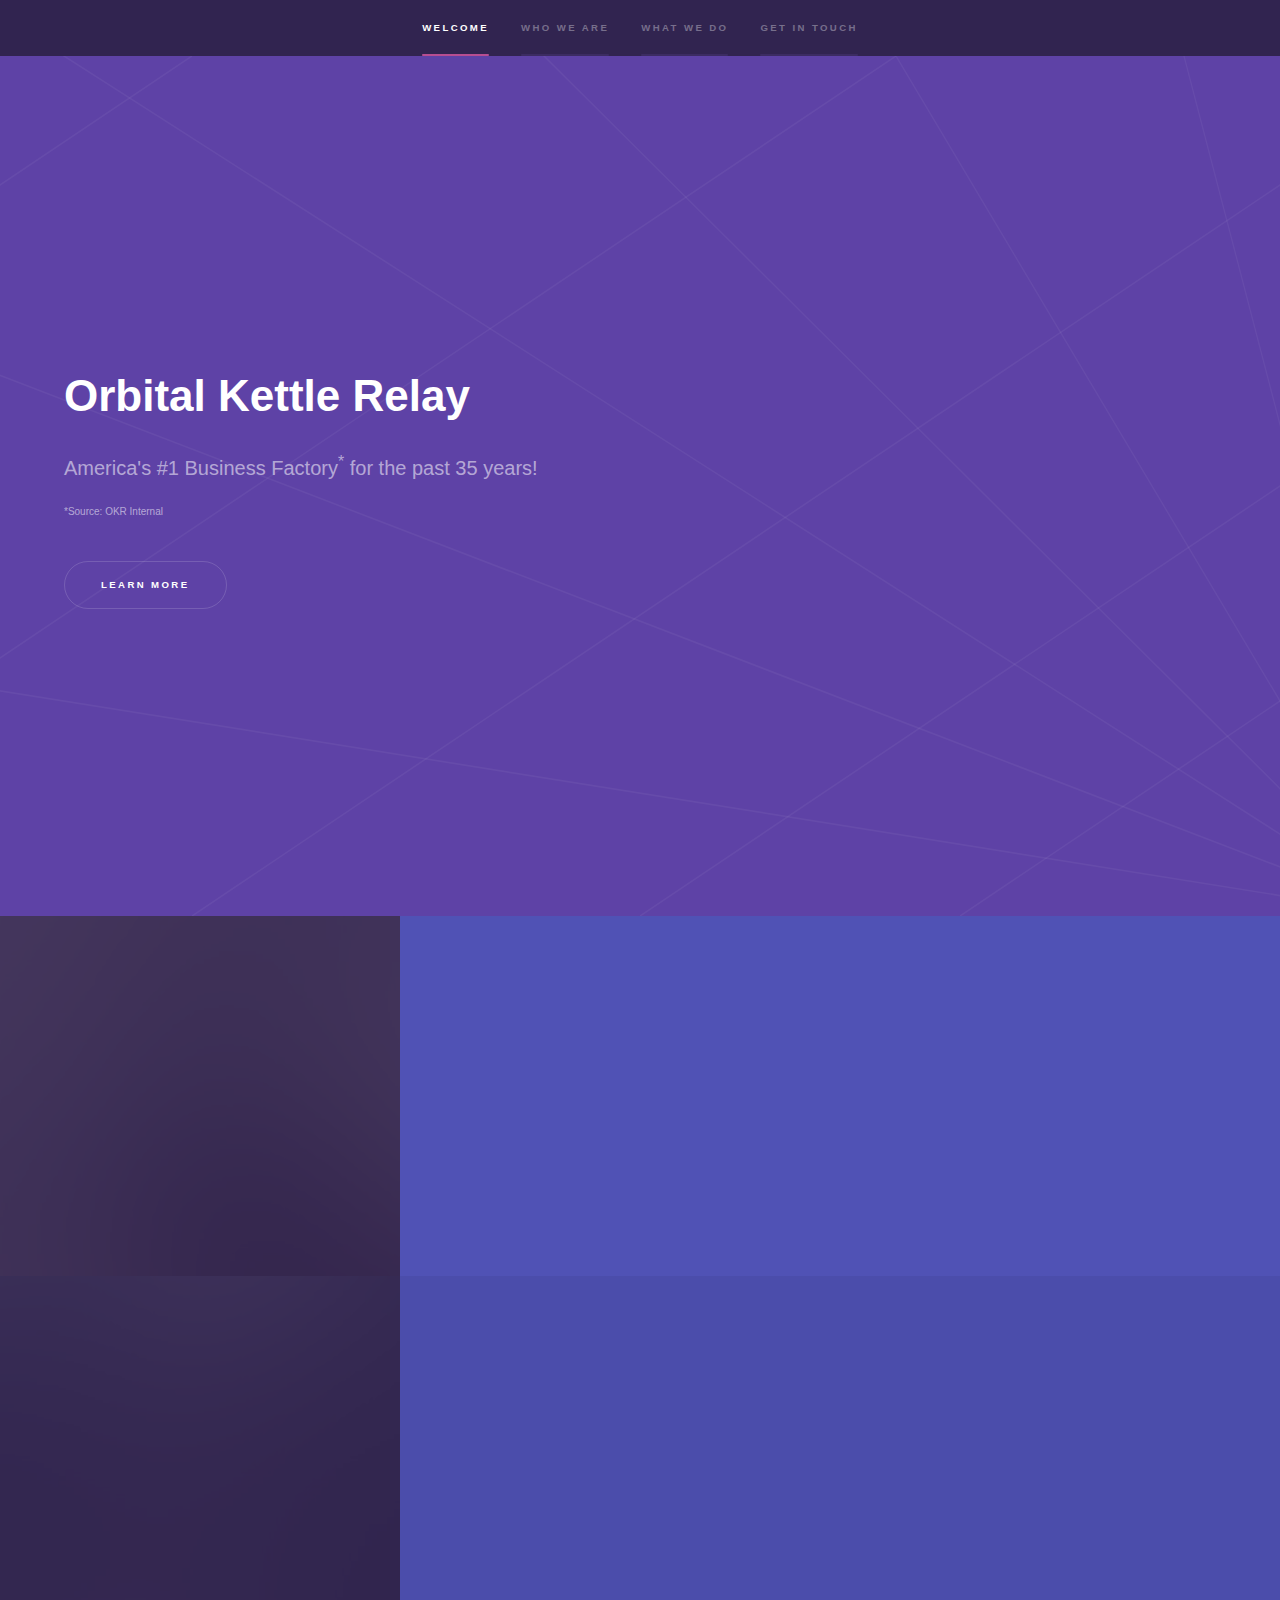
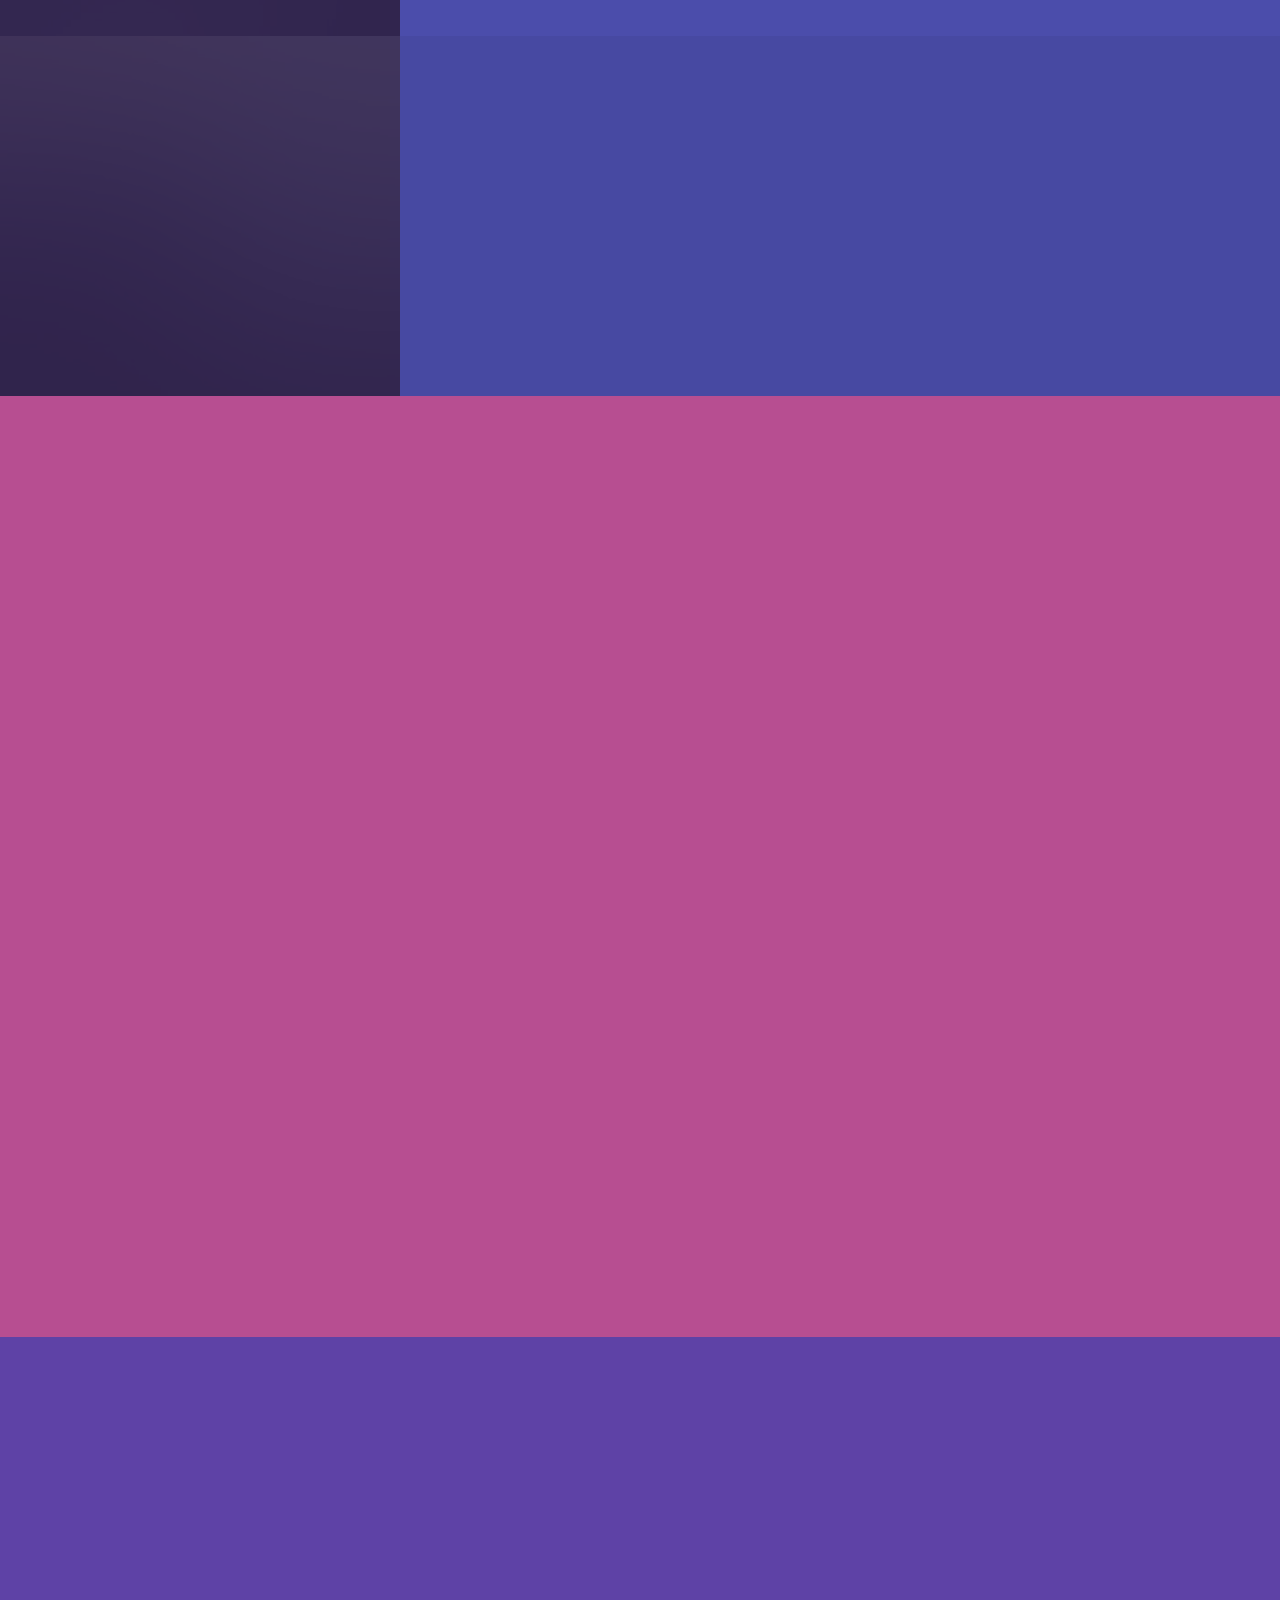
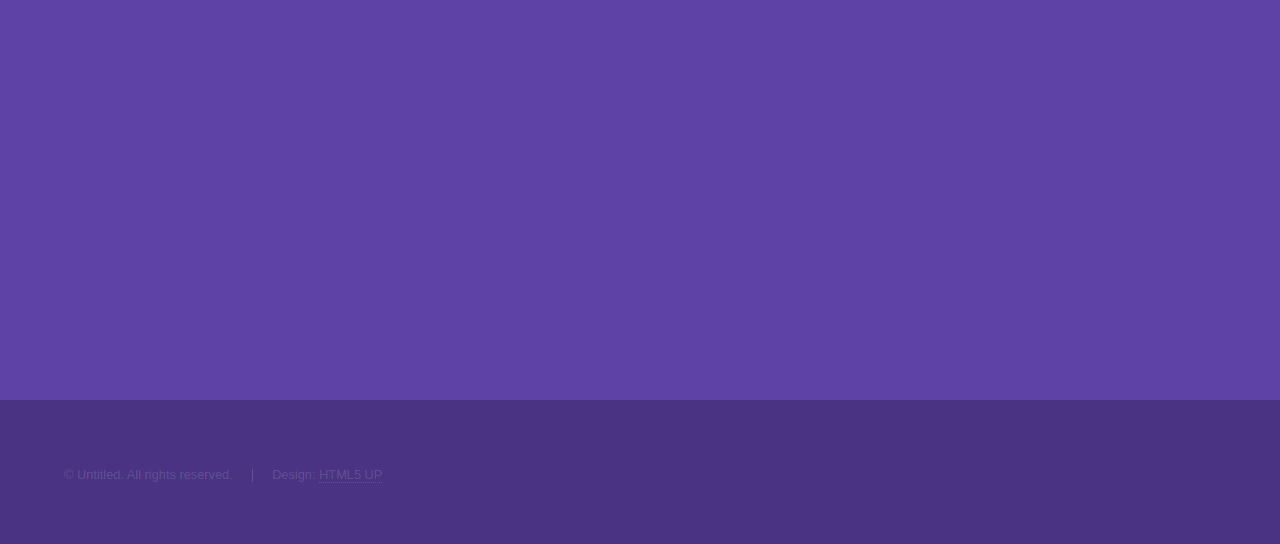
==== index.html @ 62179af7 "Initial commit uwu" ====
<!DOCTYPE HTML>
<!--
	Hyperspace by HTML5 UP
	html5up.net | @ajlkn
	Free for personal and commercial use under the CCA 3.0 license (html5up.net/license)
-->
<html>
	<head>
		<title>OKR!!!</title>
		<meta charset="utf-8" />
		<meta name="viewport" content="width=device-width, initial-scale=1, user-scalable=no" />
		<link rel="stylesheet" href="assets/css/main.css" />
		<noscript><link rel="stylesheet" href="assets/css/noscript.css" /></noscript>
	</head>
	<body class="is-preload">

		<!-- Sidebar -->
			<section id="sidebar">
				<div class="inner">
					<nav>
						<ul>
							<li><a href="#intro">Welcome</a></li>
							<li><a href="#one">Who we are</a></li>
							<li><a href="#two">What we do</a></li>
							<li><a href="#three">Get in touch</a></li>
						</ul>
					</nav>
				</div>
			</section>

		<!-- Wrapper -->
			<div id="wrapper">

				<!-- Intro -->
					<section id="intro" class="wrapper style1 fullscreen fade-up">
						<div class="inner">
							<h1>Orbital Kettle Relay</h1>
							<p>America's #1 Business Factory<sup>*</sup> for the past 35 years!</br><sub>*Source: OKR Internal</sub></p>
							<ul class="actions">
								<li><a href="#one" class="button scrolly">Learn more</a></li>
							</ul>
						</div>
					</section>

				<!-- One -->
					<section id="one" class="wrapper style2 spotlights">
						<section>
							<a href="#" class="image"><img src="images/pic01.jpg" alt="" data-position="center center" /></a>
							<div class="content">
								<div class="inner">
									<h2>Sed ipsum dolor</h2>
									<p>Phasellus convallis elit id ullamcorper pulvinar. Duis aliquam turpis mauris, eu ultricies erat malesuada quis. Aliquam dapibus.</p>
									<ul class="actions">
										<li><a href="generic.html" class="button">Learn more</a></li>
									</ul>
								</div>
							</div>
						</section>
						<section>
							<a href="#" class="image"><img src="images/pic02.jpg" alt="" data-position="top center" /></a>
							<div class="content">
								<div class="inner">
									<h2>Feugiat consequat</h2>
									<p>Phasellus convallis elit id ullamcorper pulvinar. Duis aliquam turpis mauris, eu ultricies erat malesuada quis. Aliquam dapibus.</p>
									<ul class="actions">
										<li><a href="generic.html" class="button">Learn more</a></li>
									</ul>
								</div>
							</div>
						</section>
						<section>
							<a href="#" class="image"><img src="images/pic03.jpg" alt="" data-position="25% 25%" /></a>
							<div class="content">
								<div class="inner">
									<h2>Ultricies aliquam</h2>
									<p>Phasellus convallis elit id ullamcorper pulvinar. Duis aliquam turpis mauris, eu ultricies erat malesuada quis. Aliquam dapibus.</p>
									<ul class="actions">
										<li><a href="generic.html" class="button">Learn more</a></li>
									</ul>
								</div>
							</div>
						</section>
					</section>

				<!-- Two -->
					<section id="two" class="wrapper style3 fade-up">
						<div class="inner">
							<h2>What we do</h2>
							<p>Phasellus convallis elit id ullamcorper pulvinar. Duis aliquam turpis mauris, eu ultricies erat malesuada quis. Aliquam dapibus, lacus eget hendrerit bibendum, urna est aliquam sem, sit amet imperdiet est velit quis lorem.</p>
							<div class="features">
								<section>
									<span class="icon solid major fa-code"></span>
									<h3>Lorem ipsum amet</h3>
									<p>Phasellus convallis elit id ullam corper amet et pulvinar. Duis aliquam turpis mauris, sed ultricies erat dapibus.</p>
								</section>
								<section>
									<span class="icon solid major fa-lock"></span>
									<h3>Aliquam sed nullam</h3>
									<p>Phasellus convallis elit id ullam corper amet et pulvinar. Duis aliquam turpis mauris, sed ultricies erat dapibus.</p>
								</section>
								<section>
									<span class="icon solid major fa-cog"></span>
									<h3>Sed erat ullam corper</h3>
									<p>Phasellus convallis elit id ullam corper amet et pulvinar. Duis aliquam turpis mauris, sed ultricies erat dapibus.</p>
								</section>
								<section>
									<span class="icon solid major fa-desktop"></span>
									<h3>Veroeros quis lorem</h3>
									<p>Phasellus convallis elit id ullam corper amet et pulvinar. Duis aliquam turpis mauris, sed ultricies erat dapibus.</p>
								</section>
								<section>
									<span class="icon solid major fa-link"></span>
									<h3>Urna quis bibendum</h3>
									<p>Phasellus convallis elit id ullam corper amet et pulvinar. Duis aliquam turpis mauris, sed ultricies erat dapibus.</p>
								</section>
								<section>
									<span class="icon major fa-gem"></span>
									<h3>Aliquam urna dapibus</h3>
									<p>Phasellus convallis elit id ullam corper amet et pulvinar. Duis aliquam turpis mauris, sed ultricies erat dapibus.</p>
								</section>
							</div>
							<ul class="actions">
								<li><a href="generic.html" class="button">Learn more</a></li>
							</ul>
						</div>
					</section>

				<!-- Three -->
					<section id="three" class="wrapper style1 fade-up">
						<div class="inner">
							<h2>Get in touch</h2>
							<p>Phasellus convallis elit id ullamcorper pulvinar. Duis aliquam turpis mauris, eu ultricies erat malesuada quis. Aliquam dapibus, lacus eget hendrerit bibendum, urna est aliquam sem, sit amet imperdiet est velit quis lorem.</p>
							<div class="split style1">
								<section>
									<form method="post" action="#">
										<div class="fields">
											<div class="field half">
												<label for="name">Name</label>
												<input type="text" name="name" id="name" />
											</div>
											<div class="field half">
												<label for="email">Email</label>
												<input type="text" name="email" id="email" />
											</div>
											<div class="field">
												<label for="message">Message</label>
												<textarea name="message" id="message" rows="5"></textarea>
											</div>
										</div>
										<ul class="actions">
											<li><a href="" class="button submit">Send Message</a></li>
										</ul>
									</form>
								</section>
								<section>
									<ul class="contact">
										<li>
											<h3>Address</h3>
											<span>12345 Somewhere Road #654<br />
											Nashville, TN 00000-0000<br />
											USA</span>
										</li>
										<li>
											<h3>Email</h3>
											<a href="#">user@untitled.tld</a>
										</li>
										<li>
											<h3>Phone</h3>
											<span>(000) 000-0000</span>
										</li>
										<li>
											<h3>Social</h3>
											<ul class="icons">
												<li><a href="#" class="icon brands fa-twitter"><span class="label">Twitter</span></a></li>
												<li><a href="#" class="icon brands fa-facebook-f"><span class="label">Facebook</span></a></li>
												<li><a href="#" class="icon brands fa-github"><span class="label">GitHub</span></a></li>
												<li><a href="#" class="icon brands fa-instagram"><span class="label">Instagram</span></a></li>
												<li><a href="#" class="icon brands fa-linkedin-in"><span class="label">LinkedIn</span></a></li>
											</ul>
										</li>
									</ul>
								</section>
							</div>
						</div>
					</section>

			</div>

		<!-- Footer -->
			<footer id="footer" class="wrapper style1-alt">
				<div class="inner">
					<ul class="menu">
						<li>&copy; Untitled. All rights reserved.</li><li>Design: <a href="http://html5up.net">HTML5 UP</a></li>
					</ul>
				</div>
			</footer>

		<!-- Scripts -->
			<script src="assets/js/jquery.min.js"></script>
			<script src="assets/js/jquery.scrollex.min.js"></script>
			<script src="assets/js/jquery.scrolly.min.js"></script>
			<script src="assets/js/browser.min.js"></script>
			<script src="assets/js/breakpoints.min.js"></script>
			<script src="assets/js/util.js"></script>
			<script src="assets/js/main.js"></script>

	</body>
</html>
---- assets/css/main.css ----
@import url(fontawesome-all.min.css);

/*
	Hyperspace by HTML5 UP
	html5up.net | @ajlkn
	Free for personal and commercial use under the CCA 3.0 license (html5up.net/license)
*/


html, body, div, span, applet, object,
iframe, h1, h2, h3, h4, h5, h6, p, blockquote,
pre, a, abbr, acronym, address, big, cite,
code, del, dfn, em, img, ins, kbd, q, s, samp,
small, strike, strong, sub, sup, tt, var, b,
u, i, center, dl, dt, dd, ol, ul, li, fieldset,
form, label, legend, table, caption, tbody,
tfoot, thead, tr, th, td, article, aside,
canvas, details, embed, figure, figcaption,
footer, header, hgroup, menu, nav, output, ruby,
section, summary, time, mark, audio, video {
	margin: 0;
	padding: 0;
	border: 0;
	font-size: 100%;
	font: inherit;
	vertical-align: baseline;}

article, aside, details, figcaption, figure,
footer, header, hgroup, menu, nav, section {
	display: block;}

body {
	line-height: 1;
}

ol, ul {
	list-style: none;
}

blockquote, q {
	quotes: none;
}

	blockquote:before, blockquote:after, q:before, q:after {
		content: '';
		content: none;
	}

table {
	border-collapse: collapse;
	border-spacing: 0;
}

body {
	-webkit-text-size-adjust: none;
}

mark {
	background-color: transparent;
	color: inherit;
}

input::-moz-focus-inner {
	border: 0;
	padding: 0;
}

input, select, textarea {
	-moz-appearance: none;
	-webkit-appearance: none;
	-ms-appearance: none;
	appearance: none;
}

/* Basic */

	@-ms-viewport {
		width: device-width;
	}

	body {
		-ms-overflow-style: scrollbar;
	}

	@media screen and (max-width: 480px) {

		html, body {
			min-width: 320px;
		}

	}

	html {
		box-sizing: border-box;
	}

	*, *:before, *:after {
		box-sizing: inherit;
	}

	body {
		background: #312450;
	}

		body.is-preload *, body.is-preload *:before, body.is-preload *:after {
			-moz-animation: none !important;
			-webkit-animation: none !important;
			-ms-animation: none !important;
			animation: none !important;
			-moz-transition: none !important;
			-webkit-transition: none !important;
			-ms-transition: none !important;
			transition: none !important;
		}

/* Type */

	body, input, select, textarea {
		color: rgba(255, 255, 255, 0.55);
		font-family: Arial, Helvetica, sans-serif;
		font-size: 16.5pt;
		font-weight: normal;
		line-height: 1.75;
	}

		@media screen and (max-width: 1680px) {

			body, input, select, textarea {
				font-size: 13pt;
			}

		}

		@media screen and (max-width: 1280px) {

			body, input, select, textarea {
				font-size: 12pt;
			}

		}

		@media screen and (max-width: 360px) {

			body, input, select, textarea {
				font-size: 11pt;
			}

		}

	a {
		-moz-transition: color 0.2s ease, border-bottom-color 0.2s ease;
		-webkit-transition: color 0.2s ease, border-bottom-color 0.2s ease;
		-ms-transition: color 0.2s ease, border-bottom-color 0.2s ease;
		transition: color 0.2s ease, border-bottom-color 0.2s ease;
		border-bottom: dotted 1px rgba(255, 255, 255, 0.35);
		color: inherit;
		text-decoration: none;
	}

		a:hover {
			border-bottom-color: transparent;
			color: #ffffff;
		}

	strong, b {
		color: #ffffff;
		font-weight: bold;
	}

	em, i {
		font-style: italic;
	}

	p {
		margin: 0 0 2em 0;
	}

	h1, h2, h3, h4, h5, h6 {
		color: #ffffff;
		font-weight: bold;
		line-height: 1.5;
		margin: 0 0 0.5em 0;
	}

		h1 a, h2 a, h3 a, h4 a, h5 a, h6 a {
			color: inherit;
			text-decoration: none;
		}

	h1 {
		font-size: 2.75em;
	}

		h1.major {
			margin: 0 0 1.3em 0;
			position: relative;
			padding-bottom: 0.35em;
		}

			h1.major:after {
				background-image: -moz-linear-gradient(to right, #5e42a6, #b74e91);
				background-image: -webkit-linear-gradient(to right, #5e42a6, #b74e91);
				background-image: -ms-linear-gradient(to right, #5e42a6, #b74e91);
				background-image: linear-gradient(to right, #5e42a6, #b74e91);
				-moz-transition: max-width 0.2s ease;
				-webkit-transition: max-width 0.2s ease;
				-ms-transition: max-width 0.2s ease;
				transition: max-width 0.2s ease;
				border-radius: 0.2em;
				bottom: 0;
				content: '';
				height: 0.05em;
				position: absolute;
				right: 0;
				width: 100%;
			}

	h2 {
		font-size: 1.75em;
	}

	h3 {
		font-size: 1.1em;
	}

	h4 {
		font-size: 1em;
	}

	h5 {
		font-size: 0.8em;
	}

	h6 {
		font-size: 0.6em;
	}

	@media screen and (max-width: 736px) {

		h1 {
			font-size: 2em;
		}

		h2 {
			font-size: 1.25em;
		}

		h3 {
			font-size: 1em;
		}

		h4 {
			font-size: 0.8em;
		}

		h5 {
			font-size: 0.6em;
		}

		h6 {
			font-size: 0.6em;
		}

	}

	sub {
		font-size: 10px;
		position: relative;
		top: 0.5em;
	}

	sup {
		font-size: 0.8em;
		position: relative;
		top: -0.5em;
	}

	blockquote {
		border-left: solid 4px rgba(255, 255, 255, 0.15);
		font-style: italic;
		margin: 0 0 2em 0;
		padding: 0.5em 0 0.5em 2em;
	}

	code {
		background: rgba(255, 255, 255, 0.05);
		border-radius: 0.25em;
		border: solid 1px rgba(255, 255, 255, 0.15);
		font-family: "Courier New", monospace;
		font-size: 0.9em;
		margin: 0 0.25em;
		padding: 0.25em 0.65em;
	}

	pre {
		-webkit-overflow-scrolling: touch;
		font-family: "Courier New", monospace;
		font-size: 0.9em;
		margin: 0 0 2em 0;
	}

		pre code {
			display: block;
			line-height: 1.75em;
			padding: 1em 1.5em;
			overflow-x: auto;
		}

	hr {
		border: 0;
		border-bottom: solid 1px rgba(255, 255, 255, 0.15);
		margin: 2em 0;
	}

		hr.major {
			margin: 3em 0;
		}

	.align-left {
		text-align: left;
	}

	.align-center {
		text-align: center;
	}

	.align-right {
		text-align: right;
	}

/* Row */

	.row {
		display: flex;
		flex-wrap: wrap;
		box-sizing: border-box;
		align-items: stretch;
	}

		.row > * {
			box-sizing: border-box;
		}

		.row.gtr-uniform > * > :last-child {
			margin-bottom: 0;
		}

		.row.aln-left {
			justify-content: flex-start;
		}

		.row.aln-center {
			justify-content: center;
		}

		.row.aln-right {
			justify-content: flex-end;
		}

		.row.aln-top {
			align-items: flex-start;
		}

		.row.aln-middle {
			align-items: center;
		}

		.row.aln-bottom {
			align-items: flex-end;
		}

		.row > .imp {
			order: -1;
		}

		.row > .col-1 {
			width: 8.33333%;
		}

		.row > .off-1 {
			margin-left: 8.33333%;
		}

		.row > .col-2 {
			width: 16.66667%;
		}

		.row > .off-2 {
			margin-left: 16.66667%;
		}

		.row > .col-3 {
			width: 25%;
		}

		.row > .off-3 {
			margin-left: 25%;
		}

		.row > .col-4 {
			width: 33.33333%;
		}

		.row > .off-4 {
			margin-left: 33.33333%;
		}

		.row > .col-5 {
			width: 41.66667%;
		}

		.row > .off-5 {
			margin-left: 41.66667%;
		}

		.row > .col-6 {
			width: 50%;
		}

		.row > .off-6 {
			margin-left: 50%;
		}

		.row > .col-7 {
			width: 58.33333%;
		}

		.row > .off-7 {
			margin-left: 58.33333%;
		}

		.row > .col-8 {
			width: 66.66667%;
		}

		.row > .off-8 {
			margin-left: 66.66667%;
		}

		.row > .col-9 {
			width: 75%;
		}

		.row > .off-9 {
			margin-left: 75%;
		}

		.row > .col-10 {
			width: 83.33333%;
		}

		.row > .off-10 {
			margin-left: 83.33333%;
		}

		.row > .col-11 {
			width: 91.66667%;
		}

		.row > .off-11 {
			margin-left: 91.66667%;
		}

		.row > .col-12 {
			width: 100%;
		}

		.row > .off-12 {
			margin-left: 100%;
		}

		.row.gtr-0 {
			margin-top: 0;
			margin-left: 0em;
		}

			.row.gtr-0 > * {
				padding: 0 0 0 0em;
			}

			.row.gtr-0.gtr-uniform {
				margin-top: 0em;
			}

				.row.gtr-0.gtr-uniform > * {
					padding-top: 0em;
				}

		.row.gtr-25 {
			margin-top: 0;
			margin-left: -0.375em;
		}

			.row.gtr-25 > * {
				padding: 0 0 0 0.375em;
			}

			.row.gtr-25.gtr-uniform {
				margin-top: -0.375em;
			}

				.row.gtr-25.gtr-uniform > * {
					padding-top: 0.375em;
				}

		.row.gtr-50 {
			margin-top: 0;
			margin-left: -0.75em;
		}

			.row.gtr-50 > * {
				padding: 0 0 0 0.75em;
			}

			.row.gtr-50.gtr-uniform {
				margin-top: -0.75em;
			}

				.row.gtr-50.gtr-uniform > * {
					padding-top: 0.75em;
				}

		.row {
			margin-top: 0;
			margin-left: -1.5em;
		}

			.row > * {
				padding: 0 0 0 1.5em;
			}

			.row.gtr-uniform {
				margin-top: -1.5em;
			}

				.row.gtr-uniform > * {
					padding-top: 1.5em;
				}

		.row.gtr-150 {
			margin-top: 0;
			margin-left: -2.25em;
		}

			.row.gtr-150 > * {
				padding: 0 0 0 2.25em;
			}

			.row.gtr-150.gtr-uniform {
				margin-top: -2.25em;
			}

				.row.gtr-150.gtr-uniform > * {
					padding-top: 2.25em;
				}

		.row.gtr-200 {
			margin-top: 0;
			margin-left: -3em;
		}

			.row.gtr-200 > * {
				padding: 0 0 0 3em;
			}

			.row.gtr-200.gtr-uniform {
				margin-top: -3em;
			}

				.row.gtr-200.gtr-uniform > * {
					padding-top: 3em;
				}

		@media screen and (max-width: 1680px) {

			.row {
				display: flex;
				flex-wrap: wrap;
				box-sizing: border-box;
				align-items: stretch;
			}

				.row > * {
					box-sizing: border-box;
				}

				.row.gtr-uniform > * > :last-child {
					margin-bottom: 0;
				}

				.row.aln-left {
					justify-content: flex-start;
				}

				.row.aln-center {
					justify-content: center;
				}

				.row.aln-right {
					justify-content: flex-end;
				}

				.row.aln-top {
					align-items: flex-start;
				}

				.row.aln-middle {
					align-items: center;
				}

				.row.aln-bottom {
					align-items: flex-end;
				}

				.row > .imp-xlarge {
					order: -1;
				}

				.row > .col-1-xlarge {
					width: 8.33333%;
				}

				.row > .off-1-xlarge {
					margin-left: 8.33333%;
				}

				.row > .col-2-xlarge {
					width: 16.66667%;
				}

				.row > .off-2-xlarge {
					margin-left: 16.66667%;
				}

				.row > .col-3-xlarge {
					width: 25%;
				}

				.row > .off-3-xlarge {
					margin-left: 25%;
				}

				.row > .col-4-xlarge {
					width: 33.33333%;
				}

				.row > .off-4-xlarge {
					margin-left: 33.33333%;
				}

				.row > .col-5-xlarge {
					width: 41.66667%;
				}

				.row > .off-5-xlarge {
					margin-left: 41.66667%;
				}

				.row > .col-6-xlarge {
					width: 50%;
				}

				.row > .off-6-xlarge {
					margin-left: 50%;
				}

				.row > .col-7-xlarge {
					width: 58.33333%;
				}

				.row > .off-7-xlarge {
					margin-left: 58.33333%;
				}

				.row > .col-8-xlarge {
					width: 66.66667%;
				}

				.row > .off-8-xlarge {
					margin-left: 66.66667%;
				}

				.row > .col-9-xlarge {
					width: 75%;
				}

				.row > .off-9-xlarge {
					margin-left: 75%;
				}

				.row > .col-10-xlarge {
					width: 83.33333%;
				}

				.row > .off-10-xlarge {
					margin-left: 83.33333%;
				}

				.row > .col-11-xlarge {
					width: 91.66667%;
				}

				.row > .off-11-xlarge {
					margin-left: 91.66667%;
				}

				.row > .col-12-xlarge {
					width: 100%;
				}

				.row > .off-12-xlarge {
					margin-left: 100%;
				}

				.row.gtr-0 {
					margin-top: 0;
					margin-left: 0em;
				}

					.row.gtr-0 > * {
						padding: 0 0 0 0em;
					}

					.row.gtr-0.gtr-uniform {
						margin-top: 0em;
					}

						.row.gtr-0.gtr-uniform > * {
							padding-top: 0em;
						}

				.row.gtr-25 {
					margin-top: 0;
					margin-left: -0.375em;
				}

					.row.gtr-25 > * {
						padding: 0 0 0 0.375em;
					}

					.row.gtr-25.gtr-uniform {
						margin-top: -0.375em;
					}

						.row.gtr-25.gtr-uniform > * {
							padding-top: 0.375em;
						}

				.row.gtr-50 {
					margin-top: 0;
					margin-left: -0.75em;
				}

					.row.gtr-50 > * {
						padding: 0 0 0 0.75em;
					}

					.row.gtr-50.gtr-uniform {
						margin-top: -0.75em;
					}

						.row.gtr-50.gtr-uniform > * {
							padding-top: 0.75em;
						}

				.row {
					margin-top: 0;
					margin-left: -1.5em;
				}

					.row > * {
						padding: 0 0 0 1.5em;
					}

					.row.gtr-uniform {
						margin-top: -1.5em;
					}

						.row.gtr-uniform > * {
							padding-top: 1.5em;
						}

				.row.gtr-150 {
					margin-top: 0;
					margin-left: -2.25em;
				}

					.row.gtr-150 > * {
						padding: 0 0 0 2.25em;
					}

					.row.gtr-150.gtr-uniform {
						margin-top: -2.25em;
					}

						.row.gtr-150.gtr-uniform > * {
							padding-top: 2.25em;
						}

				.row.gtr-200 {
					margin-top: 0;
					margin-left: -3em;
				}

					.row.gtr-200 > * {
						padding: 0 0 0 3em;
					}

					.row.gtr-200.gtr-uniform {
						margin-top: -3em;
					}

						.row.gtr-200.gtr-uniform > * {
							padding-top: 3em;
						}

		}

		@media screen and (max-width: 1280px) {

			.row {
				display: flex;
				flex-wrap: wrap;
				box-sizing: border-box;
				align-items: stretch;
			}

				.row > * {
					box-sizing: border-box;
				}

				.row.gtr-uniform > * > :last-child {
					margin-bottom: 0;
				}

				.row.aln-left {
					justify-content: flex-start;
				}

				.row.aln-center {
					justify-content: center;
				}

				.row.aln-right {
					justify-content: flex-end;
				}

				.row.aln-top {
					align-items: flex-start;
				}

				.row.aln-middle {
					align-items: center;
				}

				.row.aln-bottom {
					align-items: flex-end;
				}

				.row > .imp-large {
					order: -1;
				}

				.row > .col-1-large {
					width: 8.33333%;
				}

				.row > .off-1-large {
					margin-left: 8.33333%;
				}

				.row > .col-2-large {
					width: 16.66667%;
				}

				.row > .off-2-large {
					margin-left: 16.66667%;
				}

				.row > .col-3-large {
					width: 25%;
				}

				.row > .off-3-large {
					margin-left: 25%;
				}

				.row > .col-4-large {
					width: 33.33333%;
				}

				.row > .off-4-large {
					margin-left: 33.33333%;
				}

				.row > .col-5-large {
					width: 41.66667%;
				}

				.row > .off-5-large {
					margin-left: 41.66667%;
				}

				.row > .col-6-large {
					width: 50%;
				}

				.row > .off-6-large {
					margin-left: 50%;
				}

				.row > .col-7-large {
					width: 58.33333%;
				}

				.row > .off-7-large {
					margin-left: 58.33333%;
				}

				.row > .col-8-large {
					width: 66.66667%;
				}

				.row > .off-8-large {
					margin-left: 66.66667%;
				}

				.row > .col-9-large {
					width: 75%;
				}

				.row > .off-9-large {
					margin-left: 75%;
				}

				.row > .col-10-large {
					width: 83.33333%;
				}

				.row > .off-10-large {
					margin-left: 83.33333%;
				}

				.row > .col-11-large {
					width: 91.66667%;
				}

				.row > .off-11-large {
					margin-left: 91.66667%;
				}

				.row > .col-12-large {
					width: 100%;
				}

				.row > .off-12-large {
					margin-left: 100%;
				}

				.row.gtr-0 {
					margin-top: 0;
					margin-left: 0em;
				}

					.row.gtr-0 > * {
						padding: 0 0 0 0em;
					}

					.row.gtr-0.gtr-uniform {
						margin-top: 0em;
					}

						.row.gtr-0.gtr-uniform > * {
							padding-top: 0em;
						}

				.row.gtr-25 {
					margin-top: 0;
					margin-left: -0.375em;
				}

					.row.gtr-25 > * {
						padding: 0 0 0 0.375em;
					}

					.row.gtr-25.gtr-uniform {
						margin-top: -0.375em;
					}

						.row.gtr-25.gtr-uniform > * {
							padding-top: 0.375em;
						}

				.row.gtr-50 {
					margin-top: 0;
					margin-left: -0.75em;
				}

					.row.gtr-50 > * {
						padding: 0 0 0 0.75em;
					}

					.row.gtr-50.gtr-uniform {
						margin-top: -0.75em;
					}

						.row.gtr-50.gtr-uniform > * {
							padding-top: 0.75em;
						}

				.row {
					margin-top: 0;
					margin-left: -1.5em;
				}

					.row > * {
						padding: 0 0 0 1.5em;
					}

					.row.gtr-uniform {
						margin-top: -1.5em;
					}

						.row.gtr-uniform > * {
							padding-top: 1.5em;
						}

				.row.gtr-150 {
					margin-top: 0;
					margin-left: -2.25em;
				}

					.row.gtr-150 > * {
						padding: 0 0 0 2.25em;
					}

					.row.gtr-150.gtr-uniform {
						margin-top: -2.25em;
					}

						.row.gtr-150.gtr-uniform > * {
							padding-top: 2.25em;
						}

				.row.gtr-200 {
					margin-top: 0;
					margin-left: -3em;
				}

					.row.gtr-200 > * {
						padding: 0 0 0 3em;
					}

					.row.gtr-200.gtr-uniform {
						margin-top: -3em;
					}

						.row.gtr-200.gtr-uniform > * {
							padding-top: 3em;
						}

		}

		@media screen and (max-width: 980px) {

			.row {
				display: flex;
				flex-wrap: wrap;
				box-sizing: border-box;
				align-items: stretch;
			}

				.row > * {
					box-sizing: border-box;
				}

				.row.gtr-uniform > * > :last-child {
					margin-bottom: 0;
				}

				.row.aln-left {
					justify-content: flex-start;
				}

				.row.aln-center {
					justify-content: center;
				}

				.row.aln-right {
					justify-content: flex-end;
				}

				.row.aln-top {
					align-items: flex-start;
				}

				.row.aln-middle {
					align-items: center;
				}

				.row.aln-bottom {
					align-items: flex-end;
				}

				.row > .imp-medium {
					order: -1;
				}

				.row > .col-1-medium {
					width: 8.33333%;
				}

				.row > .off-1-medium {
					margin-left: 8.33333%;
				}

				.row > .col-2-medium {
					width: 16.66667%;
				}

				.row > .off-2-medium {
					margin-left: 16.66667%;
				}

				.row > .col-3-medium {
					width: 25%;
				}

				.row > .off-3-medium {
					margin-left: 25%;
				}

				.row > .col-4-medium {
					width: 33.33333%;
				}

				.row > .off-4-medium {
					margin-left: 33.33333%;
				}

				.row > .col-5-medium {
					width: 41.66667%;
				}

				.row > .off-5-medium {
					margin-left: 41.66667%;
				}

				.row > .col-6-medium {
					width: 50%;
				}

				.row > .off-6-medium {
					margin-left: 50%;
				}

				.row > .col-7-medium {
					width: 58.33333%;
				}

				.row > .off-7-medium {
					margin-left: 58.33333%;
				}

				.row > .col-8-medium {
					width: 66.66667%;
				}

				.row > .off-8-medium {
					margin-left: 66.66667%;
				}

				.row > .col-9-medium {
					width: 75%;
				}

				.row > .off-9-medium {
					margin-left: 75%;
				}

				.row > .col-10-medium {
					width: 83.33333%;
				}

				.row > .off-10-medium {
					margin-left: 83.33333%;
				}

				.row > .col-11-medium {
					width: 91.66667%;
				}

				.row > .off-11-medium {
					margin-left: 91.66667%;
				}

				.row > .col-12-medium {
					width: 100%;
				}

				.row > .off-12-medium {
					margin-left: 100%;
				}

				.row.gtr-0 {
					margin-top: 0;
					margin-left: 0em;
				}

					.row.gtr-0 > * {
						padding: 0 0 0 0em;
					}

					.row.gtr-0.gtr-uniform {
						margin-top: 0em;
					}

						.row.gtr-0.gtr-uniform > * {
							padding-top: 0em;
						}

				.row.gtr-25 {
					margin-top: 0;
					margin-left: -0.375em;
				}

					.row.gtr-25 > * {
						padding: 0 0 0 0.375em;
					}

					.row.gtr-25.gtr-uniform {
						margin-top: -0.375em;
					}

						.row.gtr-25.gtr-uniform > * {
							padding-top: 0.375em;
						}

				.row.gtr-50 {
					margin-top: 0;
					margin-left: -0.75em;
				}

					.row.gtr-50 > * {
						padding: 0 0 0 0.75em;
					}

					.row.gtr-50.gtr-uniform {
						margin-top: -0.75em;
					}

						.row.gtr-50.gtr-uniform > * {
							padding-top: 0.75em;
						}

				.row {
					margin-top: 0;
					margin-left: -1.5em;
				}

					.row > * {
						padding: 0 0 0 1.5em;
					}

					.row.gtr-uniform {
						margin-top: -1.5em;
					}

						.row.gtr-uniform > * {
							padding-top: 1.5em;
						}

				.row.gtr-150 {
					margin-top: 0;
					margin-left: -2.25em;
				}

					.row.gtr-150 > * {
						padding: 0 0 0 2.25em;
					}

					.row.gtr-150.gtr-uniform {
						margin-top: -2.25em;
					}

						.row.gtr-150.gtr-uniform > * {
							padding-top: 2.25em;
						}

				.row.gtr-200 {
					margin-top: 0;
					margin-left: -3em;
				}

					.row.gtr-200 > * {
						padding: 0 0 0 3em;
					}

					.row.gtr-200.gtr-uniform {
						margin-top: -3em;
					}

						.row.gtr-200.gtr-uniform > * {
							padding-top: 3em;
						}

		}

		@media screen and (max-width: 736px) {

			.row {
				display: flex;
				flex-wrap: wrap;
				box-sizing: border-box;
				align-items: stretch;
			}

				.row > * {
					box-sizing: border-box;
				}

				.row.gtr-uniform > * > :last-child {
					margin-bottom: 0;
				}

				.row.aln-left {
					justify-content: flex-start;
				}

				.row.aln-center {
					justify-content: center;
				}

				.row.aln-right {
					justify-content: flex-end;
				}

				.row.aln-top {
					align-items: flex-start;
				}

				.row.aln-middle {
					align-items: center;
				}

				.row.aln-bottom {
					align-items: flex-end;
				}

				.row > .imp-small {
					order: -1;
				}

				.row > .col-1-small {
					width: 8.33333%;
				}

				.row > .off-1-small {
					margin-left: 8.33333%;
				}

				.row > .col-2-small {
					width: 16.66667%;
				}

				.row > .off-2-small {
					margin-left: 16.66667%;
				}

				.row > .col-3-small {
					width: 25%;
				}

				.row > .off-3-small {
					margin-left: 25%;
				}

				.row > .col-4-small {
					width: 33.33333%;
				}

				.row > .off-4-small {
					margin-left: 33.33333%;
				}

				.row > .col-5-small {
					width: 41.66667%;
				}

				.row > .off-5-small {
					margin-left: 41.66667%;
				}

				.row > .col-6-small {
					width: 50%;
				}

				.row > .off-6-small {
					margin-left: 50%;
				}

				.row > .col-7-small {
					width: 58.33333%;
				}

				.row > .off-7-small {
					margin-left: 58.33333%;
				}

				.row > .col-8-small {
					width: 66.66667%;
				}

				.row > .off-8-small {
					margin-left: 66.66667%;
				}

				.row > .col-9-small {
					width: 75%;
				}

				.row > .off-9-small {
					margin-left: 75%;
				}

				.row > .col-10-small {
					width: 83.33333%;
				}

				.row > .off-10-small {
					margin-left: 83.33333%;
				}

				.row > .col-11-small {
					width: 91.66667%;
				}

				.row > .off-11-small {
					margin-left: 91.66667%;
				}

				.row > .col-12-small {
					width: 100%;
				}

				.row > .off-12-small {
					margin-left: 100%;
				}

				.row.gtr-0 {
					margin-top: 0;
					margin-left: 0em;
				}

					.row.gtr-0 > * {
						padding: 0 0 0 0em;
					}

					.row.gtr-0.gtr-uniform {
						margin-top: 0em;
					}

						.row.gtr-0.gtr-uniform > * {
							padding-top: 0em;
						}

				.row.gtr-25 {
					margin-top: 0;
					margin-left: -0.375em;
				}

					.row.gtr-25 > * {
						padding: 0 0 0 0.375em;
					}

					.row.gtr-25.gtr-uniform {
						margin-top: -0.375em;
					}

						.row.gtr-25.gtr-uniform > * {
							padding-top: 0.375em;
						}

				.row.gtr-50 {
					margin-top: 0;
					margin-left: -0.75em;
				}

					.row.gtr-50 > * {
						padding: 0 0 0 0.75em;
					}

					.row.gtr-50.gtr-uniform {
						margin-top: -0.75em;
					}

						.row.gtr-50.gtr-uniform > * {
							padding-top: 0.75em;
						}

				.row {
					margin-top: 0;
					margin-left: -1.5em;
				}

					.row > * {
						padding: 0 0 0 1.5em;
					}

					.row.gtr-uniform {
						margin-top: -1.5em;
					}

						.row.gtr-uniform > * {
							padding-top: 1.5em;
						}

				.row.gtr-150 {
					margin-top: 0;
					margin-left: -2.25em;
				}

					.row.gtr-150 > * {
						padding: 0 0 0 2.25em;
					}

					.row.gtr-150.gtr-uniform {
						margin-top: -2.25em;
					}

						.row.gtr-150.gtr-uniform > * {
							padding-top: 2.25em;
						}

				.row.gtr-200 {
					margin-top: 0;
					margin-left: -3em;
				}

					.row.gtr-200 > * {
						padding: 0 0 0 3em;
					}

					.row.gtr-200.gtr-uniform {
						margin-top: -3em;
					}

						.row.gtr-200.gtr-uniform > * {
							padding-top: 3em;
						}

		}

		@media screen and (max-width: 480px) {

			.row {
				display: flex;
				flex-wrap: wrap;
				box-sizing: border-box;
				align-items: stretch;
			}

				.row > * {
					box-sizing: border-box;
				}

				.row.gtr-uniform > * > :last-child {
					margin-bottom: 0;
				}

				.row.aln-left {
					justify-content: flex-start;
				}

				.row.aln-center {
					justify-content: center;
				}

				.row.aln-right {
					justify-content: flex-end;
				}

				.row.aln-top {
					align-items: flex-start;
				}

				.row.aln-middle {
					align-items: center;
				}

				.row.aln-bottom {
					align-items: flex-end;
				}

				.row > .imp-xsmall {
					order: -1;
				}

				.row > .col-1-xsmall {
					width: 8.33333%;
				}

				.row > .off-1-xsmall {
					margin-left: 8.33333%;
				}

				.row > .col-2-xsmall {
					width: 16.66667%;
				}

				.row > .off-2-xsmall {
					margin-left: 16.66667%;
				}

				.row > .col-3-xsmall {
					width: 25%;
				}

				.row > .off-3-xsmall {
					margin-left: 25%;
				}

				.row > .col-4-xsmall {
					width: 33.33333%;
				}

				.row > .off-4-xsmall {
					margin-left: 33.33333%;
				}

				.row > .col-5-xsmall {
					width: 41.66667%;
				}

				.row > .off-5-xsmall {
					margin-left: 41.66667%;
				}

				.row > .col-6-xsmall {
					width: 50%;
				}

				.row > .off-6-xsmall {
					margin-left: 50%;
				}

				.row > .col-7-xsmall {
					width: 58.33333%;
				}

				.row > .off-7-xsmall {
					margin-left: 58.33333%;
				}

				.row > .col-8-xsmall {
					width: 66.66667%;
				}

				.row > .off-8-xsmall {
					margin-left: 66.66667%;
				}

				.row > .col-9-xsmall {
					width: 75%;
				}

				.row > .off-9-xsmall {
					margin-left: 75%;
				}

				.row > .col-10-xsmall {
					width: 83.33333%;
				}

				.row > .off-10-xsmall {
					margin-left: 83.33333%;
				}

				.row > .col-11-xsmall {
					width: 91.66667%;
				}

				.row > .off-11-xsmall {
					margin-left: 91.66667%;
				}

				.row > .col-12-xsmall {
					width: 100%;
				}

				.row > .off-12-xsmall {
					margin-left: 100%;
				}

				.row.gtr-0 {
					margin-top: 0;
					margin-left: 0em;
				}

					.row.gtr-0 > * {
						padding: 0 0 0 0em;
					}

					.row.gtr-0.gtr-uniform {
						margin-top: 0em;
					}

						.row.gtr-0.gtr-uniform > * {
							padding-top: 0em;
						}

				.row.gtr-25 {
					margin-top: 0;
					margin-left: -0.375em;
				}

					.row.gtr-25 > * {
						padding: 0 0 0 0.375em;
					}

					.row.gtr-25.gtr-uniform {
						margin-top: -0.375em;
					}

						.row.gtr-25.gtr-uniform > * {
							padding-top: 0.375em;
						}

				.row.gtr-50 {
					margin-top: 0;
					margin-left: -0.75em;
				}

					.row.gtr-50 > * {
						padding: 0 0 0 0.75em;
					}

					.row.gtr-50.gtr-uniform {
						margin-top: -0.75em;
					}

						.row.gtr-50.gtr-uniform > * {
							padding-top: 0.75em;
						}

				.row {
					margin-top: 0;
					margin-left: -1.5em;
				}

					.row > * {
						padding: 0 0 0 1.5em;
					}

					.row.gtr-uniform {
						margin-top: -1.5em;
					}

						.row.gtr-uniform > * {
							padding-top: 1.5em;
						}

				.row.gtr-150 {
					margin-top: 0;
					margin-left: -2.25em;
				}

					.row.gtr-150 > * {
						padding: 0 0 0 2.25em;
					}

					.row.gtr-150.gtr-uniform {
						margin-top: -2.25em;
					}

						.row.gtr-150.gtr-uniform > * {
							padding-top: 2.25em;
						}

				.row.gtr-200 {
					margin-top: 0;
					margin-left: -3em;
				}

					.row.gtr-200 > * {
						padding: 0 0 0 3em;
					}

					.row.gtr-200.gtr-uniform {
						margin-top: -3em;
					}

						.row.gtr-200.gtr-uniform > * {
							padding-top: 3em;
						}

		}

/* Box */

	.box {
		border-radius: 0.25em;
		border: solid 1px rgba(255, 255, 255, 0.15);
		margin-bottom: 2em;
		padding: 1.5em;
	}

		.box > :last-child,
		.box > :last-child > :last-child,
		.box > :last-child > :last-child > :last-child {
			margin-bottom: 0;
		}

		.box.alt {
			border: 0;
			border-radius: 0;
			padding: 0;
		}

/* Button */

	input[type="submit"],
	input[type="reset"],
	input[type="button"],
	button,
	.button {
		-moz-appearance: none;
		-webkit-appearance: none;
		-ms-appearance: none;
		appearance: none;
		-moz-transition: border-color 0.2s ease;
		-webkit-transition: border-color 0.2s ease;
		-ms-transition: border-color 0.2s ease;
		transition: border-color 0.2s ease;
		background-color: transparent;
		border: solid 1px !important;
		border-color: rgba(255, 255, 255, 0.15) !important;
		border-radius: 3em;
		color: #ffffff !important;
		cursor: pointer;
		display: inline-block;
		font-size: 0.6em;
		font-weight: bold;
		height: calc(4.75em + 2px);
		letter-spacing: 0.25em;
		line-height: 4.75em;
		outline: 0;
		padding: 0 3.75em;
		position: relative;
		text-align: center;
		text-decoration: none;
		text-transform: uppercase;
		white-space: nowrap;
	}

		input[type="submit"]:after,
		input[type="reset"]:after,
		input[type="button"]:after,
		button:after,
		.button:after {
			-moz-transform: scale(0.25);
			-webkit-transform: scale(0.25);
			-ms-transform: scale(0.25);
			transform: scale(0.25);
			pointer-events: none;
			-moz-transition: opacity 0.2s ease, -moz-transform 0.2s ease;
			-webkit-transition: opacity 0.2s ease, -webkit-transform 0.2s ease;
			-ms-transition: opacity 0.2s ease, -ms-transform 0.2s ease;
			transition: opacity 0.2s ease, transform 0.2s ease;
			background: #ffffff;
			border-radius: 3em;
			content: '';
			height: 100%;
			left: 0;
			opacity: 0;
			position: absolute;
			top: 0;
			width: 100%;
		}

		input[type="submit"].icon:before,
		input[type="reset"].icon:before,
		input[type="button"].icon:before,
		button.icon:before,
		.button.icon:before {
			margin-right: 0.75em;
		}

		input[type="submit"].fit,
		input[type="reset"].fit,
		input[type="button"].fit,
		button.fit,
		.button.fit {
			width: 100%;
		}

		input[type="submit"].small,
		input[type="reset"].small,
		input[type="button"].small,
		button.small,
		.button.small {
			font-size: 0.4em;
		}

		input[type="submit"].large,
		input[type="reset"].large,
		input[type="button"].large,
		button.large,
		.button.large {
			font-size: 0.8em;
		}

		input[type="submit"].primary,
		input[type="reset"].primary,
		input[type="button"].primary,
		button.primary,
		.button.primary {
			background-color: #ffffff;
			color: #312450 !important;
		}

			input[type="submit"].primary:after,
			input[type="reset"].primary:after,
			input[type="button"].primary:after,
			button.primary:after,
			.button.primary:after {
				display: none;
			}

		input[type="submit"].disabled, input[type="submit"]:disabled,
		input[type="reset"].disabled,
		input[type="reset"]:disabled,
		input[type="button"].disabled,
		input[type="button"]:disabled,
		button.disabled,
		button:disabled,
		.button.disabled,
		.button:disabled {
			cursor: default;
			opacity: 0.5;
			pointer-events: none;
		}

		input[type="submit"]:hover,
		input[type="reset"]:hover,
		input[type="button"]:hover,
		button:hover,
		.button:hover {
			border-color: rgba(255, 255, 255, 0.55) !important;
		}

			input[type="submit"]:hover:after,
			input[type="reset"]:hover:after,
			input[type="button"]:hover:after,
			button:hover:after,
			.button:hover:after {
				opacity: 0.05;
				-moz-transform: scale(1);
				-webkit-transform: scale(1);
				-ms-transform: scale(1);
				transform: scale(1);
			}

			input[type="submit"]:hover:active,
			input[type="reset"]:hover:active,
			input[type="button"]:hover:active,
			button:hover:active,
			.button:hover:active {
				border-color: #ffffff !important;
			}

				input[type="submit"]:hover:active:after,
				input[type="reset"]:hover:active:after,
				input[type="button"]:hover:active:after,
				button:hover:active:after,
				.button:hover:active:after {
					opacity: 0.1;
				}

/* Features */

	.features {
		display: -moz-flex;
		display: -webkit-flex;
		display: -ms-flex;
		display: flex;
		-moz-flex-wrap: wrap;
		-webkit-flex-wrap: wrap;
		-ms-flex-wrap: wrap;
		flex-wrap: wrap;
		border-radius: 0.25em;
		border: solid 1px rgba(255, 255, 255, 0.15);
		background: rgba(255, 255, 255, 0.05);
		margin: 0 0 2em 0;
	}

		.features section {
			padding: 3.5em 3em 1em 7em ;
			width: 50%;
			border-top: solid 1px rgba(255, 255, 255, 0.15);
			position: relative;
		}

			.features section:nth-child(-n + 2) {
				border-top-width: 0;
			}

			.features section:nth-child(2n) {
				border-left: solid 1px rgba(255, 255, 255, 0.15);
			}

			.features section .icon {
				-moz-transition: opacity 0.5s ease, -moz-transform 0.5s ease;
				-webkit-transition: opacity 0.5s ease, -webkit-transform 0.5s ease;
				-ms-transition: opacity 0.5s ease, -ms-transform 0.5s ease;
				transition: opacity 0.5s ease, transform 0.5s ease;
				-moz-transition-delay: 1s;
				-webkit-transition-delay: 1s;
				-ms-transition-delay: 1s;
				transition-delay: 1s;
				-moz-transform: scale(1);
				-webkit-transform: scale(1);
				-ms-transform: scale(1);
				transform: scale(1);
				position: absolute;
				left: 3em;
				top: 3em;
				opacity: 1;
			}

			.features section:nth-child(1) .icon {
				-moz-transition-delay: 0.15s;
				-webkit-transition-delay: 0.15s;
				-ms-transition-delay: 0.15s;
				transition-delay: 0.15s;
			}

			.features section:nth-child(2) .icon {
				-moz-transition-delay: 0.3s;
				-webkit-transition-delay: 0.3s;
				-ms-transition-delay: 0.3s;
				transition-delay: 0.3s;
			}

			.features section:nth-child(3) .icon {
				-moz-transition-delay: 0.45s;
				-webkit-transition-delay: 0.45s;
				-ms-transition-delay: 0.45s;
				transition-delay: 0.45s;
			}

			.features section:nth-child(4) .icon {
				-moz-transition-delay: 0.6s;
				-webkit-transition-delay: 0.6s;
				-ms-transition-delay: 0.6s;
				transition-delay: 0.6s;
			}

			.features section:nth-child(5) .icon {
				-moz-transition-delay: 0.75s;
				-webkit-transition-delay: 0.75s;
				-ms-transition-delay: 0.75s;
				transition-delay: 0.75s;
			}

			.features section:nth-child(6) .icon {
				-moz-transition-delay: 0.9s;
				-webkit-transition-delay: 0.9s;
				-ms-transition-delay: 0.9s;
				transition-delay: 0.9s;
			}

			.features section:nth-child(7) .icon {
				-moz-transition-delay: 1.05s;
				-webkit-transition-delay: 1.05s;
				-ms-transition-delay: 1.05s;
				transition-delay: 1.05s;
			}

			.features section:nth-child(8) .icon {
				-moz-transition-delay: 1.2s;
				-webkit-transition-delay: 1.2s;
				-ms-transition-delay: 1.2s;
				transition-delay: 1.2s;
			}

			.features section:nth-child(9) .icon {
				-moz-transition-delay: 1.35s;
				-webkit-transition-delay: 1.35s;
				-ms-transition-delay: 1.35s;
				transition-delay: 1.35s;
			}

			.features section:nth-child(10) .icon {
				-moz-transition-delay: 1.5s;
				-webkit-transition-delay: 1.5s;
				-ms-transition-delay: 1.5s;
				transition-delay: 1.5s;
			}

			.features section:nth-child(11) .icon {
				-moz-transition-delay: 1.65s;
				-webkit-transition-delay: 1.65s;
				-ms-transition-delay: 1.65s;
				transition-delay: 1.65s;
			}

			.features section:nth-child(12) .icon {
				-moz-transition-delay: 1.8s;
				-webkit-transition-delay: 1.8s;
				-ms-transition-delay: 1.8s;
				transition-delay: 1.8s;
			}

			.features section:nth-child(13) .icon {
				-moz-transition-delay: 1.95s;
				-webkit-transition-delay: 1.95s;
				-ms-transition-delay: 1.95s;
				transition-delay: 1.95s;
			}

			.features section:nth-child(14) .icon {
				-moz-transition-delay: 2.1s;
				-webkit-transition-delay: 2.1s;
				-ms-transition-delay: 2.1s;
				transition-delay: 2.1s;
			}

			.features section:nth-child(15) .icon {
				-moz-transition-delay: 2.25s;
				-webkit-transition-delay: 2.25s;
				-ms-transition-delay: 2.25s;
				transition-delay: 2.25s;
			}

			.features section:nth-child(16) .icon {
				-moz-transition-delay: 2.4s;
				-webkit-transition-delay: 2.4s;
				-ms-transition-delay: 2.4s;
				transition-delay: 2.4s;
			}

			.features section:nth-child(17) .icon {
				-moz-transition-delay: 2.55s;
				-webkit-transition-delay: 2.55s;
				-ms-transition-delay: 2.55s;
				transition-delay: 2.55s;
			}

			.features section:nth-child(18) .icon {
				-moz-transition-delay: 2.7s;
				-webkit-transition-delay: 2.7s;
				-ms-transition-delay: 2.7s;
				transition-delay: 2.7s;
			}

			.features section:nth-child(19) .icon {
				-moz-transition-delay: 2.85s;
				-webkit-transition-delay: 2.85s;
				-ms-transition-delay: 2.85s;
				transition-delay: 2.85s;
			}

			.features section:nth-child(20) .icon {
				-moz-transition-delay: 3s;
				-webkit-transition-delay: 3s;
				-ms-transition-delay: 3s;
				transition-delay: 3s;
			}

		.features.inactive section .icon {
			-moz-transform: scale(0.5);
			-webkit-transform: scale(0.5);
			-ms-transform: scale(0.5);
			transform: scale(0.5);
			opacity: 0;
		}

		@media screen and (max-width: 980px) {

			.features {
				display: block;
			}

				.features section {
					border-top-width: 1px !important;
					border-left-width: 0 !important;
					width: 100%;
				}

					.features section:first-child {
						border-top-width: 0 !important;
					}

		}

		@media screen and (max-width: 736px) {

			.features section {
				padding: 2.5em 1.5em 0.1em 5.5em ;
			}

				.features section .icon {
					left: 1.5em;
					top: 2em;
				}

		}

		@media screen and (max-width: 480px) {

			.features section {
				padding: 2em 1.5em 0.1em 1.5em ;
			}

				.features section .icon {
					left: 0;
					position: relative;
					top: 0;
				}

		}

/* Form */

	form {
		margin: 0 0 2em 0;
	}

		form > :last-child {
			margin-bottom: 0;
		}

		form > .fields {
			display: -moz-flex;
			display: -webkit-flex;
			display: -ms-flex;
			display: flex;
			-moz-flex-wrap: wrap;
			-webkit-flex-wrap: wrap;
			-ms-flex-wrap: wrap;
			flex-wrap: wrap;
			width: calc(100% + 3em);
			margin: -1.5em 0 2em -1.5em;
		}

			form > .fields > .field {
				-moz-flex-grow: 0;
				-webkit-flex-grow: 0;
				-ms-flex-grow: 0;
				flex-grow: 0;
				-moz-flex-shrink: 0;
				-webkit-flex-shrink: 0;
				-ms-flex-shrink: 0;
				flex-shrink: 0;
				padding: 1.5em 0 0 1.5em;
				width: calc(100% - 1.5em);
			}

				form > .fields > .field.half {
					width: calc(50% - 0.75em);
				}

				form > .fields > .field.third {
					width: calc(100%/3 - 0.5em);
				}

				form > .fields > .field.quarter {
					width: calc(25% - 0.375em);
				}

		@media screen and (max-width: 480px) {

			form > .fields {
				width: calc(100% + 3em);
				margin: -1.5em 0 2em -1.5em;
			}

				form > .fields > .field {
					padding: 1.5em 0 0 1.5em;
					width: calc(100% - 1.5em);
				}

					form > .fields > .field.half {
						width: calc(100% - 1.5em);
					}

					form > .fields > .field.third {
						width: calc(100% - 1.5em);
					}

					form > .fields > .field.quarter {
						width: calc(100% - 1.5em);
					}

		}

	label {
		color: #ffffff;
		font-weight: bold;
		line-height: 1.5;
		margin: 0 0 0.7em 0;
		display: block;
		font-size: 1.1em;
	}

	input[type="text"],
	input[type="password"],
	input[type="email"],
	input[type="tel"],
	select,
	textarea {
		-moz-appearance: none;
		-webkit-appearance: none;
		-ms-appearance: none;
		appearance: none;
		background: rgba(255, 255, 255, 0.05);
		border-radius: 0.25em;
		border: none;
		border: solid 1px rgba(255, 255, 255, 0.15);
		color: inherit;
		display: block;
		outline: 0;
		padding: 0 1em;
		text-decoration: none;
		width: 100%;
	}

		input[type="text"]:invalid,
		input[type="password"]:invalid,
		input[type="email"]:invalid,
		input[type="tel"]:invalid,
		select:invalid,
		textarea:invalid {
			box-shadow: none;
		}

		input[type="text"]:focus,
		input[type="password"]:focus,
		input[type="email"]:focus,
		input[type="tel"]:focus,
		select:focus,
		textarea:focus {
			border-color: #ffffff;
			box-shadow: 0 0 0 1px #ffffff;
		}

	select {
		background-image: url("data:image/svg+xml;charset=utf8,%3Csvg xmlns='http://www.w3.org/2000/svg' width='40' height='40' preserveAspectRatio='none' viewBox='0 0 40 40'%3E%3Cpath d='M9.4,12.3l10.4,10.4l10.4-10.4c0.2-0.2,0.5-0.4,0.9-0.4c0.3,0,0.6,0.1,0.9,0.4l3.3,3.3c0.2,0.2,0.4,0.5,0.4,0.9 c0,0.4-0.1,0.6-0.4,0.9L20.7,31.9c-0.2,0.2-0.5,0.4-0.9,0.4c-0.3,0-0.6-0.1-0.9-0.4L4.3,17.3c-0.2-0.2-0.4-0.5-0.4-0.9 c0-0.4,0.1-0.6,0.4-0.9l3.3-3.3c0.2-0.2,0.5-0.4,0.9-0.4S9.1,12.1,9.4,12.3z' fill='rgba(255, 255, 255, 0.15)' /%3E%3C/svg%3E");
		background-size: 1.25rem;
		background-repeat: no-repeat;
		background-position: calc(100% - 1rem) center;
		height: 2.75em;
		padding-right: 2.75em;
		text-overflow: ellipsis;
	}

		select option {
			color: #ffffff;
			background: #312450;
		}

		select:focus::-ms-value {
			background-color: transparent;
		}

		select::-ms-expand {
			display: none;
		}

	input[type="text"],
	input[type="password"],
	input[type="email"],
	select {
		height: 2.75em;
	}

	textarea {
		padding: 0.75em 1em;
	}

		body.is-ie textarea {
			min-height: 10em;
		}

	input[type="checkbox"],
	input[type="radio"] {
		-moz-appearance: none;
		-webkit-appearance: none;
		-ms-appearance: none;
		appearance: none;
		display: block;
		float: left;
		margin-right: -2em;
		opacity: 0;
		width: 1em;
		z-index: -1;
	}

		input[type="checkbox"] + label,
		input[type="radio"] + label {
			text-decoration: none;
			color: rgba(255, 255, 255, 0.55);
			cursor: pointer;
			display: inline-block;
			font-size: 1em;
			font-weight: normal;
			padding-left: 2.4em;
			padding-right: 0.75em;
			position: relative;
		}

			input[type="checkbox"] + label:before,
			input[type="radio"] + label:before {
				-moz-osx-font-smoothing: grayscale;
				-webkit-font-smoothing: antialiased;
				display: inline-block;
				font-style: normal;
				font-variant: normal;
				text-rendering: auto;
				line-height: 1;
				text-transform: none !important;
				font-family: 'Font Awesome 5 Free';
				font-weight: 900;
			}

			input[type="checkbox"] + label:before,
			input[type="radio"] + label:before {
				background: rgba(255, 255, 255, 0.05);
				border-radius: 0.25em;
				border: solid 1px rgba(255, 255, 255, 0.15);
				content: '';
				display: inline-block;
				font-size: 0.8em;
				height: 2.0625em;
				left: 0;
				line-height: 2.0625em;
				position: absolute;
				text-align: center;
				top: 0;
				width: 2.0625em;
			}

		input[type="checkbox"]:checked + label:before,
		input[type="radio"]:checked + label:before {
			background: #ffffff;
			border-color: #ffffff;
			color: #b74e91;
			content: '\f00c';
		}

		input[type="checkbox"]:focus + label:before,
		input[type="radio"]:focus + label:before {
			border-color: #ffffff;
			box-shadow: 0 0 0 1px #ffffff;
		}

	input[type="checkbox"] + label:before {
		border-radius: 0.25em;
	}

	input[type="radio"] + label:before {
		border-radius: 100%;
	}

	::-webkit-input-placeholder {
		color: rgba(255, 255, 255, 0.35) !important;
		opacity: 1.0;
	}

	:-moz-placeholder {
		color: rgba(255, 255, 255, 0.35) !important;
		opacity: 1.0;
	}

	::-moz-placeholder {
		color: rgba(255, 255, 255, 0.35) !important;
		opacity: 1.0;
	}

	:-ms-input-placeholder {
		color: rgba(255, 255, 255, 0.35) !important;
		opacity: 1.0;
	}

/* Icon */

	.icon {
		text-decoration: none;
		border-bottom: none;
		position: relative;
	}

		.icon:before {
			-moz-osx-font-smoothing: grayscale;
			-webkit-font-smoothing: antialiased;
			display: inline-block;
			font-style: normal;
			font-variant: normal;
			text-rendering: auto;
			line-height: 1;
			text-transform: none !important;
			font-family: 'Font Awesome 5 Free';
			font-weight: 400;
		}

		.icon > .label {
			display: none;
		}

		.icon:before {
			line-height: inherit;
		}

		.icon.solid:before {
			font-weight: 900;
		}

		.icon.brands:before {
			font-family: 'Font Awesome 5 Brands';
		}

		.icon.major {
			width: 2.5em;
			height: 2.5em;
			display: block;
			background: #ffffff;
			border-radius: 100%;
			color: #312450;
			text-align: center;
			line-height: 2.5em;
			margin: 0 0 1.3em 0;
		}

			.icon.major:before {
				font-size: 1.25em;
			}

				.wrapper.style1 .icon.major:before {
					color: #5e42a6;
				}

				.wrapper.style1-alt .icon.major:before {
					color: #493382;
				}

				.wrapper.style2 .icon.major:before {
					color: #5052b5;
				}

				.wrapper.style2-alt .icon.major:before {
					color: #3e4094;
				}

				.wrapper.style3 .icon.major:before {
					color: #b74e91;
				}

				.wrapper.style3-alt .icon.major:before {
					color: #953d75;
				}

/* Image */

	.image {
		border-radius: 0.25em;
		border: 0;
		display: inline-block;
		position: relative;
	}

		.image img {
			border-radius: 0.25em;
			display: block;
		}

		.image.left, .image.right {
			max-width: 40%;
		}

			.image.left img, .image.right img {
				width: 100%;
			}

		.image.left {
			float: left;
			margin: 0 1.5em 1em 0;
			top: 0.25em;
		}

		.image.right {
			float: right;
			margin: 0 0 1em 1.5em;
			top: 0.25em;
		}

		.image.fit {
			display: block;
			margin: 0 0 2em 0;
			width: 100%;
		}

			.image.fit img {
				width: 100%;
			}

		.image.main {
			display: block;
			margin: 0 0 3em 0;
			width: 100%;
		}

			.image.main img {
				width: 100%;
			}

/* List */

	ol {
		list-style: decimal;
		margin: 0 0 2em 0;
		padding-left: 1.25em;
	}

		ol li {
			padding-left: 0.25em;
		}

	ul {
		list-style: disc;
		margin: 0 0 2em 0;
		padding-left: 1em;
	}

		ul li {
			padding-left: 0.5em;
		}

		ul.alt {
			list-style: none;
			padding-left: 0;
		}

			ul.alt li {
				border-top: solid 1px rgba(255, 255, 255, 0.15);
				padding: 0.5em 0;
			}

				ul.alt li:first-child {
					border-top: 0;
					padding-top: 0;
				}

	dl {
		margin: 0 0 2em 0;
	}

		dl dt {
			display: block;
			font-weight: bold;
			margin: 0 0 1em 0;
		}

		dl dd {
			margin-left: 2em;
		}

/* Actions */

	ul.actions {
		display: -moz-flex;
		display: -webkit-flex;
		display: -ms-flex;
		display: flex;
		cursor: default;
		list-style: none;
		margin-left: -1em;
		padding-left: 0;
	}

		ul.actions li {
			padding: 0 0 0 1em;
			vertical-align: middle;
		}

		ul.actions.special {
			-moz-justify-content: center;
			-webkit-justify-content: center;
			-ms-justify-content: center;
			justify-content: center;
			width: 100%;
			margin-left: 0;
		}

			ul.actions.special li:first-child {
				padding-left: 0;
			}

		ul.actions.stacked {
			-moz-flex-direction: column;
			-webkit-flex-direction: column;
			-ms-flex-direction: column;
			flex-direction: column;
			margin-left: 0;
		}

			ul.actions.stacked li {
				padding: 1.3em 0 0 0;
			}

				ul.actions.stacked li:first-child {
					padding-top: 0;
				}

		ul.actions.fit {
			width: calc(100% + 1em);
		}

			ul.actions.fit li {
				-moz-flex-grow: 1;
				-webkit-flex-grow: 1;
				-ms-flex-grow: 1;
				flex-grow: 1;
				-moz-flex-shrink: 1;
				-webkit-flex-shrink: 1;
				-ms-flex-shrink: 1;
				flex-shrink: 1;
				width: 100%;
			}

				ul.actions.fit li > * {
					width: 100%;
				}

			ul.actions.fit.stacked {
				width: 100%;
			}

		@media screen and (max-width: 480px) {

			ul.actions:not(.fixed) {
				-moz-flex-direction: column;
				-webkit-flex-direction: column;
				-ms-flex-direction: column;
				flex-direction: column;
				margin-left: 0;
				width: 100% !important;
			}

				ul.actions:not(.fixed) li {
					-moz-flex-grow: 1;
					-webkit-flex-grow: 1;
					-ms-flex-grow: 1;
					flex-grow: 1;
					-moz-flex-shrink: 1;
					-webkit-flex-shrink: 1;
					-ms-flex-shrink: 1;
					flex-shrink: 1;
					padding: 1em 0 0 0;
					text-align: center;
					width: 100%;
				}

					ul.actions:not(.fixed) li > * {
						width: 100%;
					}

					ul.actions:not(.fixed) li:first-child {
						padding-top: 0;
					}

					ul.actions:not(.fixed) li input[type="submit"],
					ul.actions:not(.fixed) li input[type="reset"],
					ul.actions:not(.fixed) li input[type="button"],
					ul.actions:not(.fixed) li button,
					ul.actions:not(.fixed) li .button {
						width: 100%;
					}

						ul.actions:not(.fixed) li input[type="submit"].icon:before,
						ul.actions:not(.fixed) li input[type="reset"].icon:before,
						ul.actions:not(.fixed) li input[type="button"].icon:before,
						ul.actions:not(.fixed) li button.icon:before,
						ul.actions:not(.fixed) li .button.icon:before {
							margin-left: -0.5rem;
						}

		}

/* Contact */

	ul.contact {
		list-style: none;
		padding: 0;
	}

		ul.contact > li {
			padding: 0;
			margin: 1.5em 0 0 0;
		}

			ul.contact > li:first-child {
				margin-top: 0;
			}

/* Icons */

	ul.icons {
		cursor: default;
		list-style: none;
		padding-left: 0;
	}

		ul.icons li {
			display: inline-block;
			padding: 0 0.75em 0 0;
		}

			ul.icons li:last-child {
				padding-right: 0;
			}

			ul.icons li > a, ul.icons li > span {
				border: 0;
			}

				ul.icons li > a .label, ul.icons li > span .label {
					display: none;
				}

/* Menu */

	ul.menu {
		list-style: none;
		padding: 0;
	}

		ul.menu > li {
			border-left: solid 1px rgba(255, 255, 255, 0.15);
			display: inline-block;
			line-height: 1;
			margin-left: 1.5em;
			padding: 0 0 0 1.5em;
		}

			ul.menu > li:first-child {
				border-left: 0;
				margin: 0;
				padding-left: 0;
			}

		@media screen and (max-width: 480px) {

			ul.menu > li {
				border-left: 0;
				display: block;
				line-height: inherit;
				margin: 0.5em 0 0 0;
				padding-left: 0;
			}

		}

/* Section/Article */

	section.special, article.special {
		text-align: center;
	}

	header p {
		color: rgba(255, 255, 255, 0.35);
		position: relative;
		margin: 0 0 1.5em 0;
	}

	header h2 + p {
		font-size: 1.25em;
		margin-top: -1em;
		line-height: 1.5em;
	}

	header h3 + p {
		font-size: 1.1em;
		margin-top: -0.8em;
		line-height: 1.5em;
	}

	header h4 + p,
	header h5 + p,
	header h6 + p {
		font-size: 0.9em;
		margin-top: -0.6em;
		line-height: 1.5em;
	}

/* Split */

	.split {
		display: -moz-flex;
		display: -webkit-flex;
		display: -ms-flex;
		display: flex;
	}

		.split > * {
			width: calc(50% - 2.5em);
		}

		.split > :nth-child(2n - 1) {
			padding-right: 2.5em;
			border-right: solid 1px rgba(255, 255, 255, 0.15);
		}

		.split > :nth-child(2n) {
			padding-left: 2.5em;
		}

		.split.style1 > :nth-child(2n - 1) {
			width: calc(66.66666% - 2.5em);
		}

		.split.style1 > :nth-child(2n) {
			width: calc(33.33333% - 2.5em);
		}

		@media screen and (max-width: 1680px) {

			.split > * {
				width: calc(50% - 2em);
			}

			.split > :nth-child(2n - 1) {
				padding-right: 2em;
			}

			.split > :nth-child(2n) {
				padding-left: 2em;
			}

			.split.style1 > :nth-child(2n - 1) {
				width: calc(66.66666% - 2em);
			}

			.split.style1 > :nth-child(2n) {
				width: calc(33.33333% - 2em);
			}

		}

		@media screen and (max-width: 980px) {

			.split {
				display: block;
			}

				.split > * {
					border-top: solid 1px rgba(255, 255, 255, 0.15);
					margin: 4em 0 0 0;
					padding: 4em 0 0 0;
					width: 100% !important;
				}

				.split > :nth-child(2n - 1) {
					border-right: 0;
					padding-right: 0;
				}

				.split > :nth-child(2n) {
					padding-left: 0;
				}

				.split > :first-child {
					border-top: 0;
					margin-top: 0;
					padding-top: 0;
				}

		}

		@media screen and (max-width: 736px) {

			.split > * {
				margin: 3em 0 0 0;
				padding: 3em 0 0 0;
			}

		}

/* Spotlights */

	.spotlights > section {
		display: -moz-flex;
		display: -webkit-flex;
		display: -ms-flex;
		display: flex;
		-moz-flex-direction: row;
		-webkit-flex-direction: row;
		-ms-flex-direction: row;
		flex-direction: row;
		min-height: 22.5em;
	}

		body.is-ie .spotlights > section {
			min-height: 0;
		}

		.spotlights > section > .image {
			background-position: center center;
			background-size: cover;
			border-radius: 0;
			display: block;
			position: relative;
			width: 25em;
		}

			.spotlights > section > .image img {
				border-radius: 0;
				display: block;
			}

			.spotlights > section > .image:before {
				-moz-transition: opacity 1s ease;
				-webkit-transition: opacity 1s ease;
				-ms-transition: opacity 1s ease;
				transition: opacity 1s ease;
				background: rgba(49, 36, 80, 0.9);
				content: '';
				display: block;
				height: 100%;
				left: 0;
				opacity: 0;
				position: absolute;
				top: 0;
				width: 100%;
			}

		.spotlights > section > .content {
			padding: 4em 5em 2em 5em ;
			display: -moz-flex;
			display: -webkit-flex;
			display: -ms-flex;
			display: flex;
			-moz-flex-direction: column;
			-webkit-flex-direction: column;
			-ms-flex-direction: column;
			flex-direction: column;
			-moz-justify-content: center;
			-webkit-justify-content: center;
			-ms-justify-content: center;
			justify-content: center;
			width: 50em;
			-ms-flex: 1;
		}

			.spotlights > section > .content > .inner {
				-moz-transform: translateX(0) translateY(0);
				-webkit-transform: translateX(0) translateY(0);
				-ms-transform: translateX(0) translateY(0);
				transform: translateX(0) translateY(0);
				-moz-transition: opacity 1s ease, -moz-transform 1s ease;
				-webkit-transition: opacity 1s ease, -webkit-transform 1s ease;
				-ms-transition: opacity 1s ease, -ms-transform 1s ease;
				transition: opacity 1s ease, transform 1s ease;
				opacity: 1;
			}

		.spotlights > section:nth-child(2) {
			background-color: rgba(0, 0, 0, 0.05);
		}

		.spotlights > section:nth-child(3) {
			background-color: rgba(0, 0, 0, 0.1);
		}

		.spotlights > section.inactive > .image:before,
		body.is-preload .spotlights > section > .image:before {
			opacity: 1;
		}

		.spotlights > section.inactive > .content > .inner,
		body.is-preload .spotlights > section > .content > .inner {
			-moz-transform: translateX(-1em);
			-webkit-transform: translateX(-1em);
			-ms-transform: translateX(-1em);
			transform: translateX(-1em);
			opacity: 0;
		}

		@media screen and (max-width: 1680px) {

			.spotlights > section > .content {
				padding: 4em 4em 2em 4em ;
			}

		}

		@media screen and (max-width: 980px) {

			.spotlights > section {
				display: block;
			}

				.spotlights > section > .image {
					width: 100%;
					height: 50vh;
				}

				.spotlights > section > .content {
					width: 100%;
				}

				.spotlights > section.inactive > .content > .inner,
				body.is-preload .spotlights > section > .content > .inner {
					-moz-transform: translateY(1em);
					-webkit-transform: translateY(1em);
					-ms-transform: translateY(1em);
					transform: translateY(1em);
				}

		}

		@media screen and (max-width: 736px) {

			.spotlights > section > .image {
				height: 50vh;
				min-height: 15em;
			}

			.spotlights > section > .content {
				padding: 3em 2em 1em 2em ;
			}

		}

/* Table */

	.table-wrapper {
		-webkit-overflow-scrolling: touch;
		overflow-x: auto;
	}

	table {
		margin: 0 0 2em 0;
		width: 100%;
	}

		table tbody tr {
			border: solid 1px rgba(255, 255, 255, 0.15);
			border-left: 0;
			border-right: 0;
		}

			table tbody tr:nth-child(2n + 1) {
				background-color: rgba(255, 255, 255, 0.05);
			}

		table td {
			padding: 0.75em 0.75em;
		}

		table th {
			color: #ffffff;
			font-size: 1em;
			font-weight: bold;
			padding: 0 0.75em 0.75em 0.75em;
			text-align: left;
		}

		table thead {
			border-bottom: solid 2px rgba(255, 255, 255, 0.15);
		}

		table tfoot {
			border-top: solid 2px rgba(255, 255, 255, 0.15);
		}

		table.alt {
			border-collapse: separate;
		}

			table.alt tbody tr td {
				border: solid 1px rgba(255, 255, 255, 0.15);
				border-left-width: 0;
				border-top-width: 0;
			}

				table.alt tbody tr td:first-child {
					border-left-width: 1px;
				}

			table.alt tbody tr:first-child td {
				border-top-width: 1px;
			}

			table.alt thead {
				border-bottom: 0;
			}

			table.alt tfoot {
				border-top: 0;
			}

/* Wrapper */

	.wrapper {
		position: relative;
	}

		.wrapper > .inner {
			padding: 5em 5em 3em 5em ;
			max-width: 100%;
			width: 75em;
		}

			@media screen and (max-width: 1680px) {

				.wrapper > .inner {
					padding: 4em 4em 2em 4em ;
				}

			}

			@media screen and (max-width: 1280px) {

				.wrapper > .inner {
					width: 100%;
				}

			}

			@media screen and (max-width: 736px) {

				.wrapper > .inner {
					padding: 3em 2em 1em 2em ;
				}

			}

		.wrapper.alt {
			background-color: #261c3e;
		}

		.wrapper.style1 {
			background-color: #5e42a6;
		}

		.wrapper.style1-alt {
			background-color: #493382;
		}

		.wrapper.style2 {
			background-color: #5052b5;
		}

		.wrapper.style2-alt {
			background-color: #3e4094;
		}

		.wrapper.style3 {
			background-color: #b74e91;
		}

		.wrapper.style3-alt {
			background-color: #953d75;
		}

		.wrapper.fullscreen {
			display: -moz-flex;
			display: -webkit-flex;
			display: -ms-flex;
			display: flex;
			-moz-flex-direction: column;
			-webkit-flex-direction: column;
			-ms-flex-direction: column;
			flex-direction: column;
			-moz-justify-content: center;
			-webkit-justify-content: center;
			-ms-justify-content: center;
			justify-content: center;
			min-height: 100vh;
		}

			body.is-ie .wrapper.fullscreen {
				height: 100vh;
			}

			@media screen and (max-width: 1280px) {

				.wrapper.fullscreen {
					min-height: calc(100vh - 2.5em);
				}

					body.is-ie .wrapper.fullscreen {
						height: calc(100vh - 2.5em);
					}

			}

			@media screen and (max-width: 736px) {

				.wrapper.fullscreen {
					padding: 2em 0;
					min-height: 0;
				}

					body.is-ie .wrapper.fullscreen {
						height: auto;
					}

			}

		.wrapper.fade-up > .inner {
			-moz-transform: translateY(0);
			-webkit-transform: translateY(0);
			-ms-transform: translateY(0);
			transform: translateY(0);
			-moz-transition: opacity 1s ease, -moz-transform 1s ease;
			-webkit-transition: opacity 1s ease, -webkit-transform 1s ease;
			-ms-transition: opacity 1s ease, -ms-transform 1s ease;
			transition: opacity 1s ease, transform 1s ease;
			opacity: 1.0;
		}

		.wrapper.fade-up.inactive > .inner,
		body.is-preload .wrapper.fade-up > .inner {
			opacity: 0;
			-moz-transform: translateY(1em);
			-webkit-transform: translateY(1em);
			-ms-transform: translateY(1em);
			transform: translateY(1em);
		}

		.wrapper.fade-down > .inner {
			-moz-transform: translateY(0);
			-webkit-transform: translateY(0);
			-ms-transform: translateY(0);
			transform: translateY(0);
			-moz-transition: opacity 1s ease, -moz-transform 1s ease;
			-webkit-transition: opacity 1s ease, -webkit-transform 1s ease;
			-ms-transition: opacity 1s ease, -ms-transform 1s ease;
			transition: opacity 1s ease, transform 1s ease;
			opacity: 1.0;
		}

		.wrapper.fade-down.inactive > .inner,
		body.is-preload .wrapper.fade-down > .inner {
			opacity: 0;
			-moz-transform: translateY(-1em);
			-webkit-transform: translateY(-1em);
			-ms-transform: translateY(-1em);
			transform: translateY(-1em);
		}

		.wrapper.fade > .inner {
			-moz-transition: opacity 1s ease;
			-webkit-transition: opacity 1s ease;
			-ms-transition: opacity 1s ease;
			transition: opacity 1s ease;
			opacity: 1.0;
		}

		.wrapper.fade.inactive > .inner,
		body.is-preload .wrapper.fade > .inner {
			opacity: 0;
		}

/* Header */

	#header {
		display: -moz-flex;
		display: -webkit-flex;
		display: -ms-flex;
		display: flex;
		background-color: #5e42a6;
		cursor: default;
		padding: 1.75em 2em;
	}

		#header > .title {
			border: 0;
			color: #ffffff;
			display: block;
			font-size: 1.25em;
			font-weight: bold;
		}

		#header > nav {
			-moz-flex: 1;
			-webkit-flex: 1;
			-ms-flex: 1;
			flex: 1;
			text-align: right;
		}

			#header > nav > ul {
				margin: 0;
				padding: 0;
			}

				#header > nav > ul > li {
					display: inline-block;
					margin-left: 1.75em;
					padding: 0;
					vertical-align: middle;
				}

					#header > nav > ul > li:first-child {
						margin-left: 0;
					}

					#header > nav > ul > li a {
						border: 0;
						color: rgba(255, 255, 255, 0.35);
						display: inline-block;
						font-size: 0.6em;
						font-weight: bold;
						letter-spacing: 0.25em;
						text-transform: uppercase;
					}

						#header > nav > ul > li a:hover {
							color: rgba(255, 255, 255, 0.55);
						}

						#header > nav > ul > li a.active {
							color: #ffffff;
						}

		@media screen and (max-width: 736px) {

			#header {
				padding: 1em 2em;
			}

		}

		@media screen and (max-width: 480px) {

			#header {
				display: block;
				padding: 0 2em;
				text-align: left;
			}

				#header .title {
					font-size: 1.25em;
					padding: 1em 0;
				}

				#header > nav {
					border-top: solid 1px rgba(255, 255, 255, 0.15);
					text-align: inherit;
				}

					#header > nav > ul > li {
						margin-left: 1.5em;
					}

						#header > nav > ul > li a {
							height: 6em;
							line-height: 6em;
						}

		}

/* Wrapper (main) */

	#sidebar + #wrapper {
		margin-left: 18em;
	}

		@media screen and (max-width: 1280px) {

			#sidebar + #wrapper {
				margin-left: 0;
				padding-top: 3.5em;
			}

		}

		@media screen and (max-width: 736px) {

			#sidebar + #wrapper {
				padding-top: 0;
			}

		}

	#header + #wrapper > .wrapper > .inner {
		margin: 0 auto;
	}

/* Footer */

	#sidebar + #wrapper + #footer {
		margin-left: 18em;
	}

		@media screen and (max-width: 1280px) {

			#sidebar + #wrapper + #footer {
				margin-left: 0;
			}

		}

	#footer > .inner a {
		border-bottom-color: rgba(255, 255, 255, 0.15);
	}

		#footer > .inner a:hover {
			border-bottom-color: transparent;
		}

	#footer > .inner .menu {
		font-size: 0.8em;
		color: rgba(255, 255, 255, 0.15);
	}

	#header + #wrapper + #footer > .inner {
		margin: 0 auto;
	}

/* Sidebar */

	#sidebar {
		padding: 2.5em 2.5em 0.5em 2.5em ;
		background: #312450;
		cursor: default;
		height: 100vh;
		left: 0;
		overflow-x: hidden;
		overflow-y: auto;
		position: fixed;
		text-align: right;
		top: 0;
		width: 18em;
		z-index: 10000;
	}

		#sidebar > .inner {
			display: -moz-flex;
			display: -webkit-flex;
			display: -ms-flex;
			display: flex;
			-moz-flex-direction: column;
			-webkit-flex-direction: column;
			-ms-flex-direction: column;
			flex-direction: column;
			-moz-justify-content: center;
			-webkit-justify-content: center;
			-ms-justify-content: center;
			justify-content: center;
			-moz-transform: translateY(0);
			-webkit-transform: translateY(0);
			-ms-transform: translateY(0);
			transform: translateY(0);
			-moz-transition: opacity 1s ease;
			-webkit-transition: opacity 1s ease;
			-ms-transition: opacity 1s ease;
			transition: opacity 1s ease;
			min-height: 100%;
			opacity: 1;
			width: 100%;
		}

			body.is-ie #sidebar > .inner {
				height: 100%;
			}

		#sidebar nav > ul {
			list-style: none;
			padding: 0;
		}

			#sidebar nav > ul > li {
				-moz-transform: translateY(0);
				-webkit-transform: translateY(0);
				-ms-transform: translateY(0);
				transform: translateY(0);
				-moz-transition: opacity 0.15s ease, -moz-transform 0.75s ease;
				-webkit-transition: opacity 0.15s ease, -webkit-transform 0.75s ease;
				-ms-transition: opacity 0.15s ease, -ms-transform 0.75s ease;
				transition: opacity 0.15s ease, transform 0.75s ease;
				margin: 1.5em 0 0 0;
				opacity: 1;
				padding: 0;
				position: relative;
			}

				#sidebar nav > ul > li:first-child {
					margin: 0;
				}

				#sidebar nav > ul > li:nth-child(1) {
					-moz-transition-delay: 0.45s;
					-webkit-transition-delay: 0.45s;
					-ms-transition-delay: 0.45s;
					transition-delay: 0.45s;
				}

				#sidebar nav > ul > li:nth-child(2) {
					-moz-transition-delay: 0.65s;
					-webkit-transition-delay: 0.65s;
					-ms-transition-delay: 0.65s;
					transition-delay: 0.65s;
				}

				#sidebar nav > ul > li:nth-child(3) {
					-moz-transition-delay: 0.85s;
					-webkit-transition-delay: 0.85s;
					-ms-transition-delay: 0.85s;
					transition-delay: 0.85s;
				}

				#sidebar nav > ul > li:nth-child(4) {
					-moz-transition-delay: 1.05s;
					-webkit-transition-delay: 1.05s;
					-ms-transition-delay: 1.05s;
					transition-delay: 1.05s;
				}

				#sidebar nav > ul > li:nth-child(5) {
					-moz-transition-delay: 1.25s;
					-webkit-transition-delay: 1.25s;
					-ms-transition-delay: 1.25s;
					transition-delay: 1.25s;
				}

				#sidebar nav > ul > li:nth-child(6) {
					-moz-transition-delay: 1.45s;
					-webkit-transition-delay: 1.45s;
					-ms-transition-delay: 1.45s;
					transition-delay: 1.45s;
				}

				#sidebar nav > ul > li:nth-child(7) {
					-moz-transition-delay: 1.65s;
					-webkit-transition-delay: 1.65s;
					-ms-transition-delay: 1.65s;
					transition-delay: 1.65s;
				}

				#sidebar nav > ul > li:nth-child(8) {
					-moz-transition-delay: 1.85s;
					-webkit-transition-delay: 1.85s;
					-ms-transition-delay: 1.85s;
					transition-delay: 1.85s;
				}

				#sidebar nav > ul > li:nth-child(9) {
					-moz-transition-delay: 2.05s;
					-webkit-transition-delay: 2.05s;
					-ms-transition-delay: 2.05s;
					transition-delay: 2.05s;
				}

				#sidebar nav > ul > li:nth-child(10) {
					-moz-transition-delay: 2.25s;
					-webkit-transition-delay: 2.25s;
					-ms-transition-delay: 2.25s;
					transition-delay: 2.25s;
				}

				#sidebar nav > ul > li:nth-child(11) {
					-moz-transition-delay: 2.45s;
					-webkit-transition-delay: 2.45s;
					-ms-transition-delay: 2.45s;
					transition-delay: 2.45s;
				}

				#sidebar nav > ul > li:nth-child(12) {
					-moz-transition-delay: 2.65s;
					-webkit-transition-delay: 2.65s;
					-ms-transition-delay: 2.65s;
					transition-delay: 2.65s;
				}

				#sidebar nav > ul > li:nth-child(13) {
					-moz-transition-delay: 2.85s;
					-webkit-transition-delay: 2.85s;
					-ms-transition-delay: 2.85s;
					transition-delay: 2.85s;
				}

				#sidebar nav > ul > li:nth-child(14) {
					-moz-transition-delay: 3.05s;
					-webkit-transition-delay: 3.05s;
					-ms-transition-delay: 3.05s;
					transition-delay: 3.05s;
				}

				#sidebar nav > ul > li:nth-child(15) {
					-moz-transition-delay: 3.25s;
					-webkit-transition-delay: 3.25s;
					-ms-transition-delay: 3.25s;
					transition-delay: 3.25s;
				}

				#sidebar nav > ul > li:nth-child(16) {
					-moz-transition-delay: 3.45s;
					-webkit-transition-delay: 3.45s;
					-ms-transition-delay: 3.45s;
					transition-delay: 3.45s;
				}

				#sidebar nav > ul > li:nth-child(17) {
					-moz-transition-delay: 3.65s;
					-webkit-transition-delay: 3.65s;
					-ms-transition-delay: 3.65s;
					transition-delay: 3.65s;
				}

				#sidebar nav > ul > li:nth-child(18) {
					-moz-transition-delay: 3.85s;
					-webkit-transition-delay: 3.85s;
					-ms-transition-delay: 3.85s;
					transition-delay: 3.85s;
				}

				#sidebar nav > ul > li:nth-child(19) {
					-moz-transition-delay: 4.05s;
					-webkit-transition-delay: 4.05s;
					-ms-transition-delay: 4.05s;
					transition-delay: 4.05s;
				}

				#sidebar nav > ul > li:nth-child(20) {
					-moz-transition-delay: 4.25s;
					-webkit-transition-delay: 4.25s;
					-ms-transition-delay: 4.25s;
					transition-delay: 4.25s;
				}

		#sidebar nav a {
			-moz-transition: color 0.2s ease;
			-webkit-transition: color 0.2s ease;
			-ms-transition: color 0.2s ease;
			transition: color 0.2s ease;
			border: 0;
			color: rgba(255, 255, 255, 0.35);
			display: block;
			font-size: 0.6em;
			font-weight: bold;
			letter-spacing: 0.25em;
			line-height: 1.75;
			outline: 0;
			padding: 1.35em 0;
			position: relative;
			text-decoration: none;
			text-transform: uppercase;
		}

			#sidebar nav a:before, #sidebar nav a:after {
				border-radius: 0.2em;
				bottom: 0;
				content: '';
				height: 0.2em;
				position: absolute;
				right: 0;
				width: 100%;
			}

			#sidebar nav a:before {
				background: #3c2c62;
			}

			#sidebar nav a:after {
				background-image: -moz-linear-gradient(to right, #5e42a6, #b74e91);
				background-image: -webkit-linear-gradient(to right, #5e42a6, #b74e91);
				background-image: -ms-linear-gradient(to right, #5e42a6, #b74e91);
				background-image: linear-gradient(to right, #5e42a6, #b74e91);
				-moz-transition: max-width 0.2s ease;
				-webkit-transition: max-width 0.2s ease;
				-ms-transition: max-width 0.2s ease;
				transition: max-width 0.2s ease;
				max-width: 0;
			}

			#sidebar nav a:hover {
				color: rgba(255, 255, 255, 0.55);
			}

			#sidebar nav a.active {
				color: #ffffff;
			}

				#sidebar nav a.active:after {
					max-width: 100%;
				}

		body.is-preload #sidebar > .inner {
			opacity: 0;
		}

		body.is-preload #sidebar nav ul li {
			-moz-transform: translateY(2em);
			-webkit-transform: translateY(2em);
			-ms-transform: translateY(2em);
			transform: translateY(2em);
			opacity: 0;
		}

		@media screen and (max-width: 1280px) {

			#sidebar {
				height: 3.5em;
				left: 0;
				line-height: 3.5em;
				overflow: hidden;
				padding: 0;
				text-align: center;
				top: 0;
				width: 100%;
			}

				#sidebar > .inner {
					-moz-flex-direction: row;
					-webkit-flex-direction: row;
					-ms-flex-direction: row;
					flex-direction: row;
					-moz-align-items: -moz-stretch;
					-webkit-align-items: -webkit-stretch;
					-ms-align-items: -ms-stretch;
					align-items: stretch;
					height: inherit;
					line-height: inherit;
				}

				#sidebar nav {
					height: inherit;
					line-height: inherit;
				}

					#sidebar nav ul {
						display: -moz-flex;
						display: -webkit-flex;
						display: -ms-flex;
						display: flex;
						height: inherit;
						line-height: inherit;
						margin: 0;
					}

						#sidebar nav ul li {
							display: block;
							height: inherit;
							line-height: inherit;
							margin: 0 0 0 2em;
							padding: 0;
						}

					#sidebar nav a {
						height: inherit;
						line-height: inherit;
						padding: 0;
					}

						#sidebar nav a:after {
							background-image: none;
							background-color: #b74e91;
						}

		}

		@media screen and (max-width: 736px) {

			#sidebar {
				display: none;
			}

		}

/* Intro */

	#intro {
		background-attachment: fixed;
		background-image: url("images/intro.svg");
		background-position: top right;
		background-repeat: no-repeat;
		background-size: 100% 100%;
	}

		#intro p {
			font-size: 1.25em;
		}

			@media screen and (max-width: 980px) {

				#intro p br {
					display: none;
				}

			}

			@media screen and (max-width: 736px) {

				#intro p {
					font-size: 1em;
				}

			}

		@media screen and (max-width: 1280px) {

			#intro {
				background-attachment: scroll;
			}

		}
---- assets/css/noscript.css ----
/*
	Hyperspace by HTML5 UP
	html5up.net | @ajlkn
	Free for personal and commercial use under the CCA 3.0 license (html5up.net/license)
*/

/* Spotlights */

	.spotlights > section > .image:before {
		opacity: 0 !important;
	}

	.spotlights > section > .content > .inner {
		-moz-transform: none !important;
		-webkit-transform: none !important;
		-ms-transform: none !important;
		transform: none !important;
		opacity: 1 !important;
	}

/* Wrapper */

	.wrapper > .inner {
		opacity: 1 !important;
		-moz-transform: none !important;
		-webkit-transform: none !important;
		-ms-transform: none !important;
		transform: none !important;
	}

/* Sidebar */

	#sidebar > .inner {
		opacity: 1 !important;
	}

	#sidebar nav > ul > li {
		-moz-transform: none !important;
		-webkit-transform: none !important;
		-ms-transform: none !important;
		transform: none !important;
		opacity: 1 !important;
	}
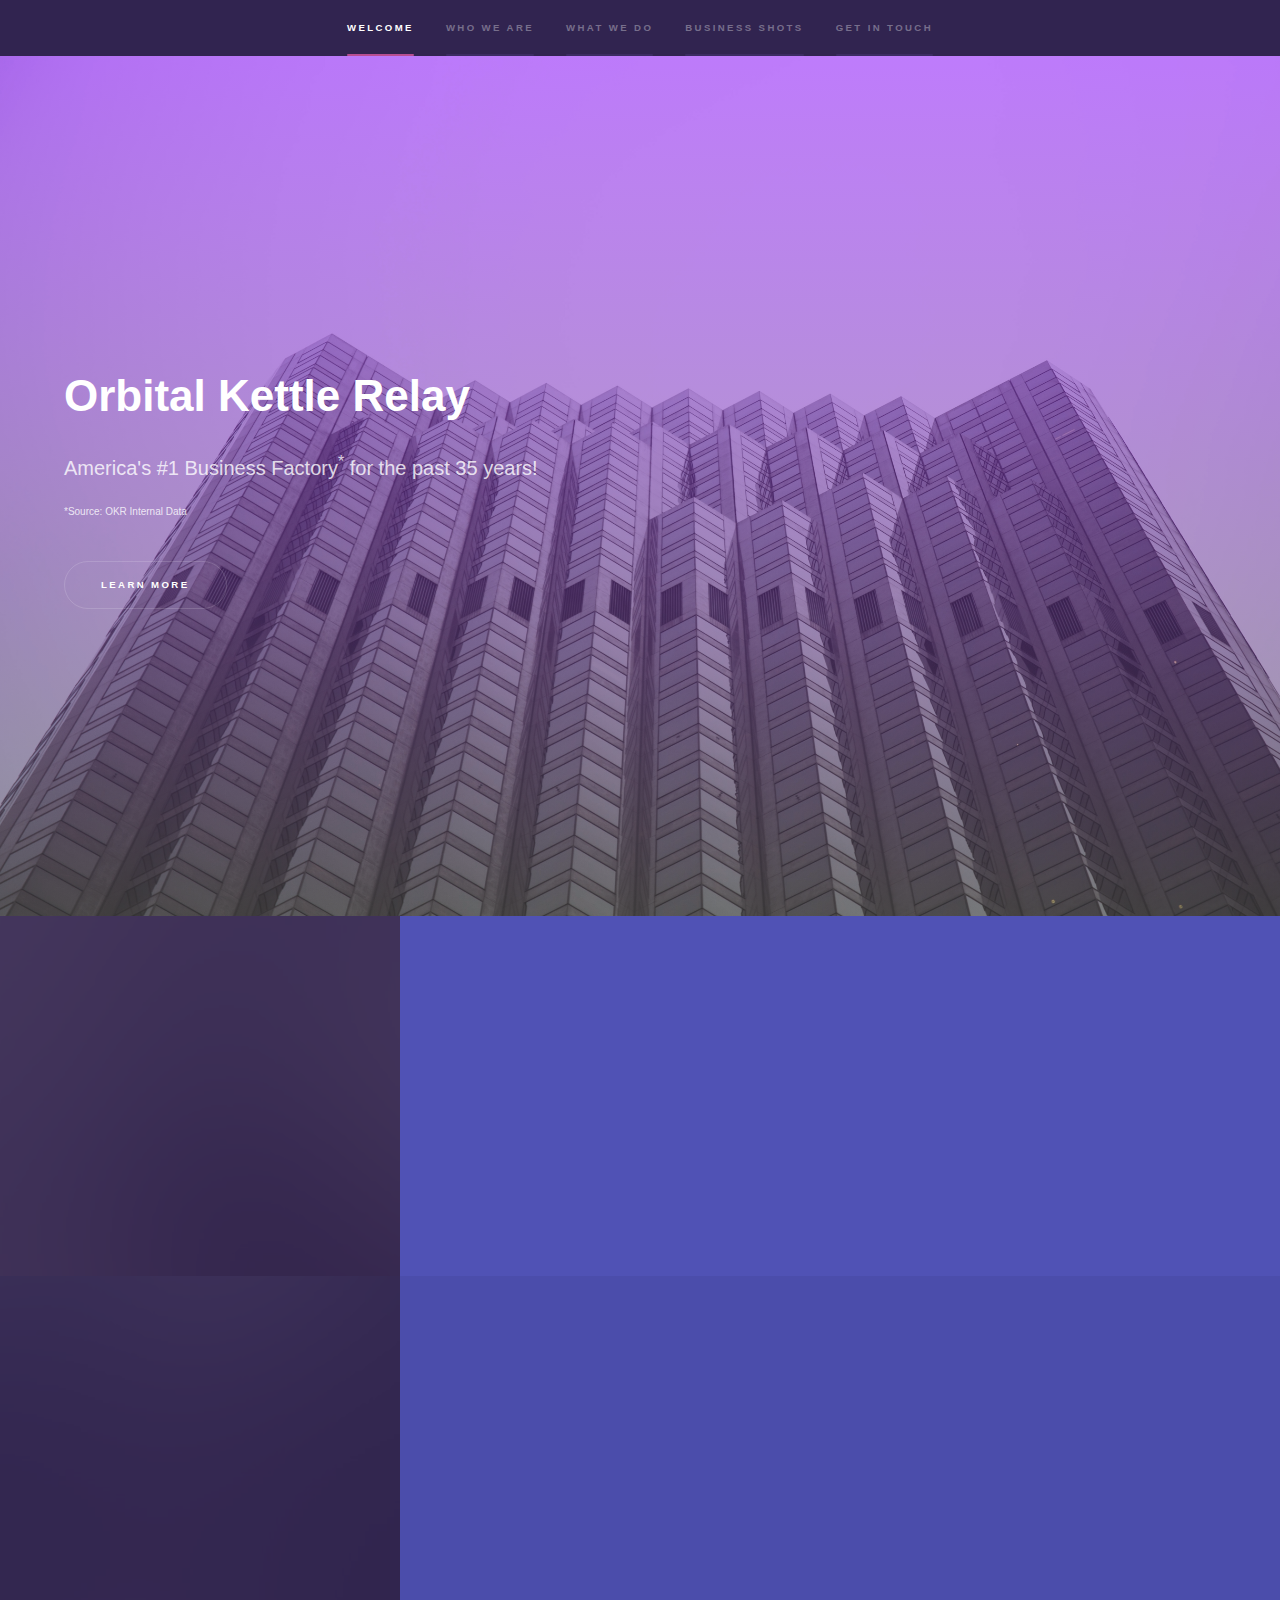
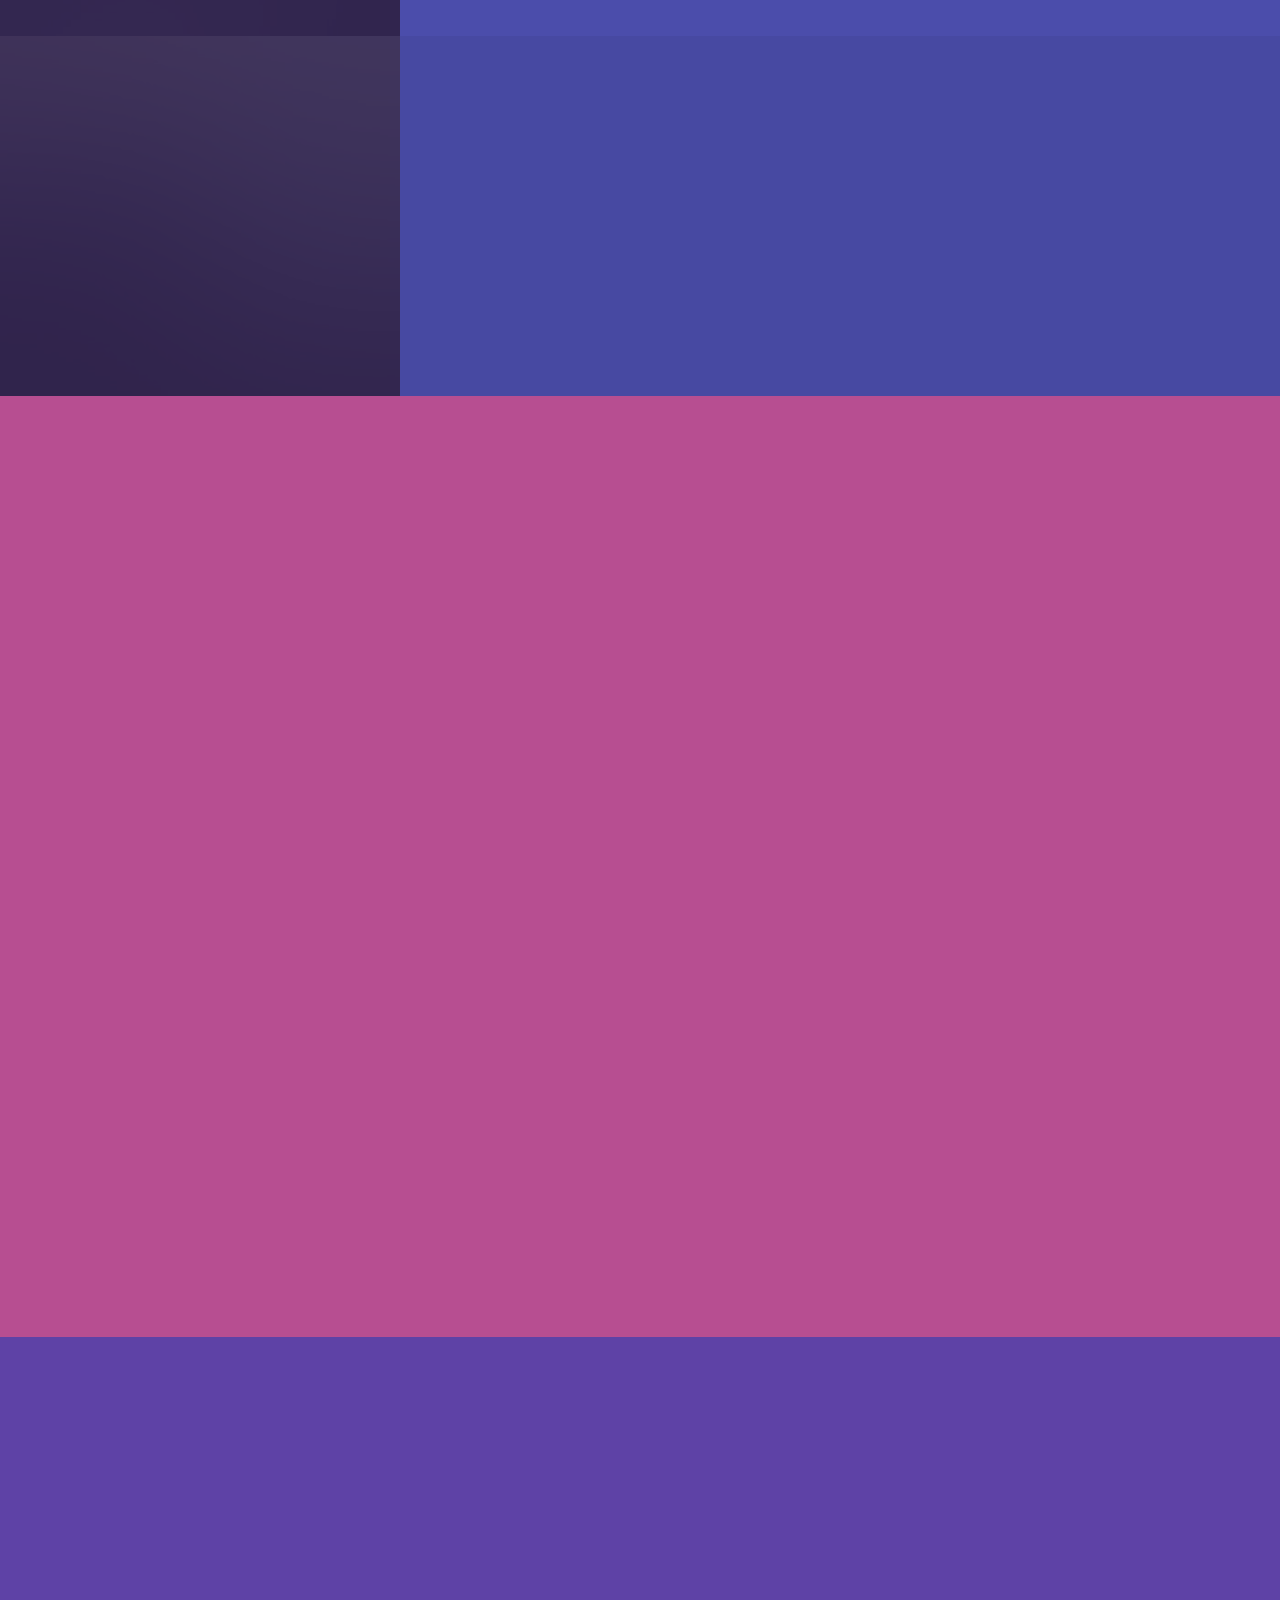
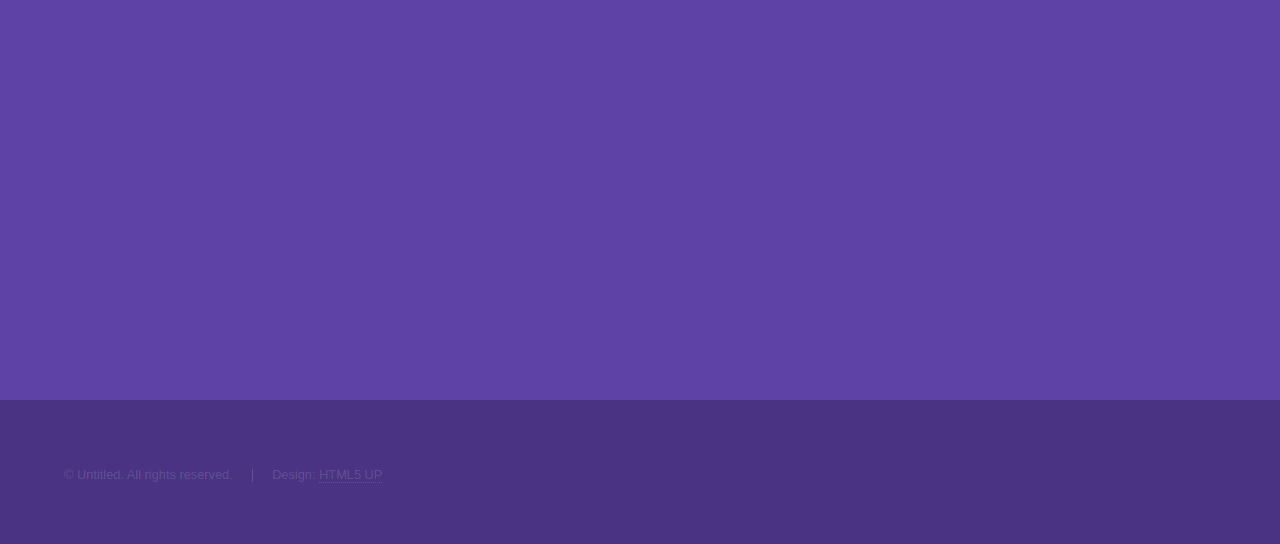
==== commit f51e94c7: "Main page changes" ====
--- a/index.html
+++ b/index.html
@@ -22,6 +22,7 @@
 							<li><a href="#intro">Welcome</a></li>
 							<li><a href="#one">Who we are</a></li>
 							<li><a href="#two">What we do</a></li>
+							<li><a href="gallery.html">Business shots</a></li>
 							<li><a href="#three">Get in touch</a></li>
 						</ul>
 					</nav>
@@ -35,7 +36,7 @@
 					<section id="intro" class="wrapper style1 fullscreen fade-up">
 						<div class="inner">
 							<h1>Orbital Kettle Relay</h1>
-							<p>America's #1 Business Factory<sup>*</sup> for the past 35 years!</br><sub>*Source: OKR Internal</sub></p>
+							<p>America's #1 Business Factory<sup>*</sup> for the past 35 years!</br><sub>*Source: OKR Internal Data</sub></p>
 							<ul class="actions">
 								<li><a href="#one" class="button scrolly">Learn more</a></li>
 							</ul>
@@ -48,10 +49,10 @@
 							<a href="#" class="image"><img src="images/pic01.jpg" alt="" data-position="center center" /></a>
 							<div class="content">
 								<div class="inner">
-									<h2>Sed ipsum dolor</h2>
-									<p>Phasellus convallis elit id ullamcorper pulvinar. Duis aliquam turpis mauris, eu ultricies erat malesuada quis. Aliquam dapibus.</p>
+									<h2>Who We Are</h2>
+									<p>Who are we? We don't know lol what do ya think we are, some kind of collective of soothsayers?? Lol click this link.</p>
 									<ul class="actions">
-										<li><a href="generic.html" class="button">Learn more</a></li>
+										<li><a href="about.html" class="button">Learn more</a></li>
 									</ul>
 								</div>
 							</div>
@@ -63,7 +64,7 @@
 									<h2>Feugiat consequat</h2>
 									<p>Phasellus convallis elit id ullamcorper pulvinar. Duis aliquam turpis mauris, eu ultricies erat malesuada quis. Aliquam dapibus.</p>
 									<ul class="actions">
-										<li><a href="generic.html" class="button">Learn more</a></li>
+										<li><a href="about.html" class="button">Learn more</a></li>
 									</ul>
 								</div>
 							</div>
--- a/assets/css/main.css
+++ b/assets/css/main.css
@@ -116,7 +116,7 @@
 /* Type */
 
 	body, input, select, textarea {
-		color: rgba(255, 255, 255, 0.55);
+		color: rgba(255, 255, 255, 0.8);
 		font-family: Arial, Helvetica, sans-serif;
 		font-size: 16.5pt;
 		font-weight: normal;
@@ -3875,7 +3875,8 @@
 
 	#intro {
 		background-attachment: fixed;
-		background-image: url("images/intro.svg");
+		background-image: linear-gradient(to bottom, rgba(133, 0, 255, 0.5), rgba(90, 90, 90, 0.5)), url('images/main.jpg');
+		/*background-image: url("images/main.jpg");*/
 		background-position: top right;
 		background-repeat: no-repeat;
 		background-size: 100% 100%;
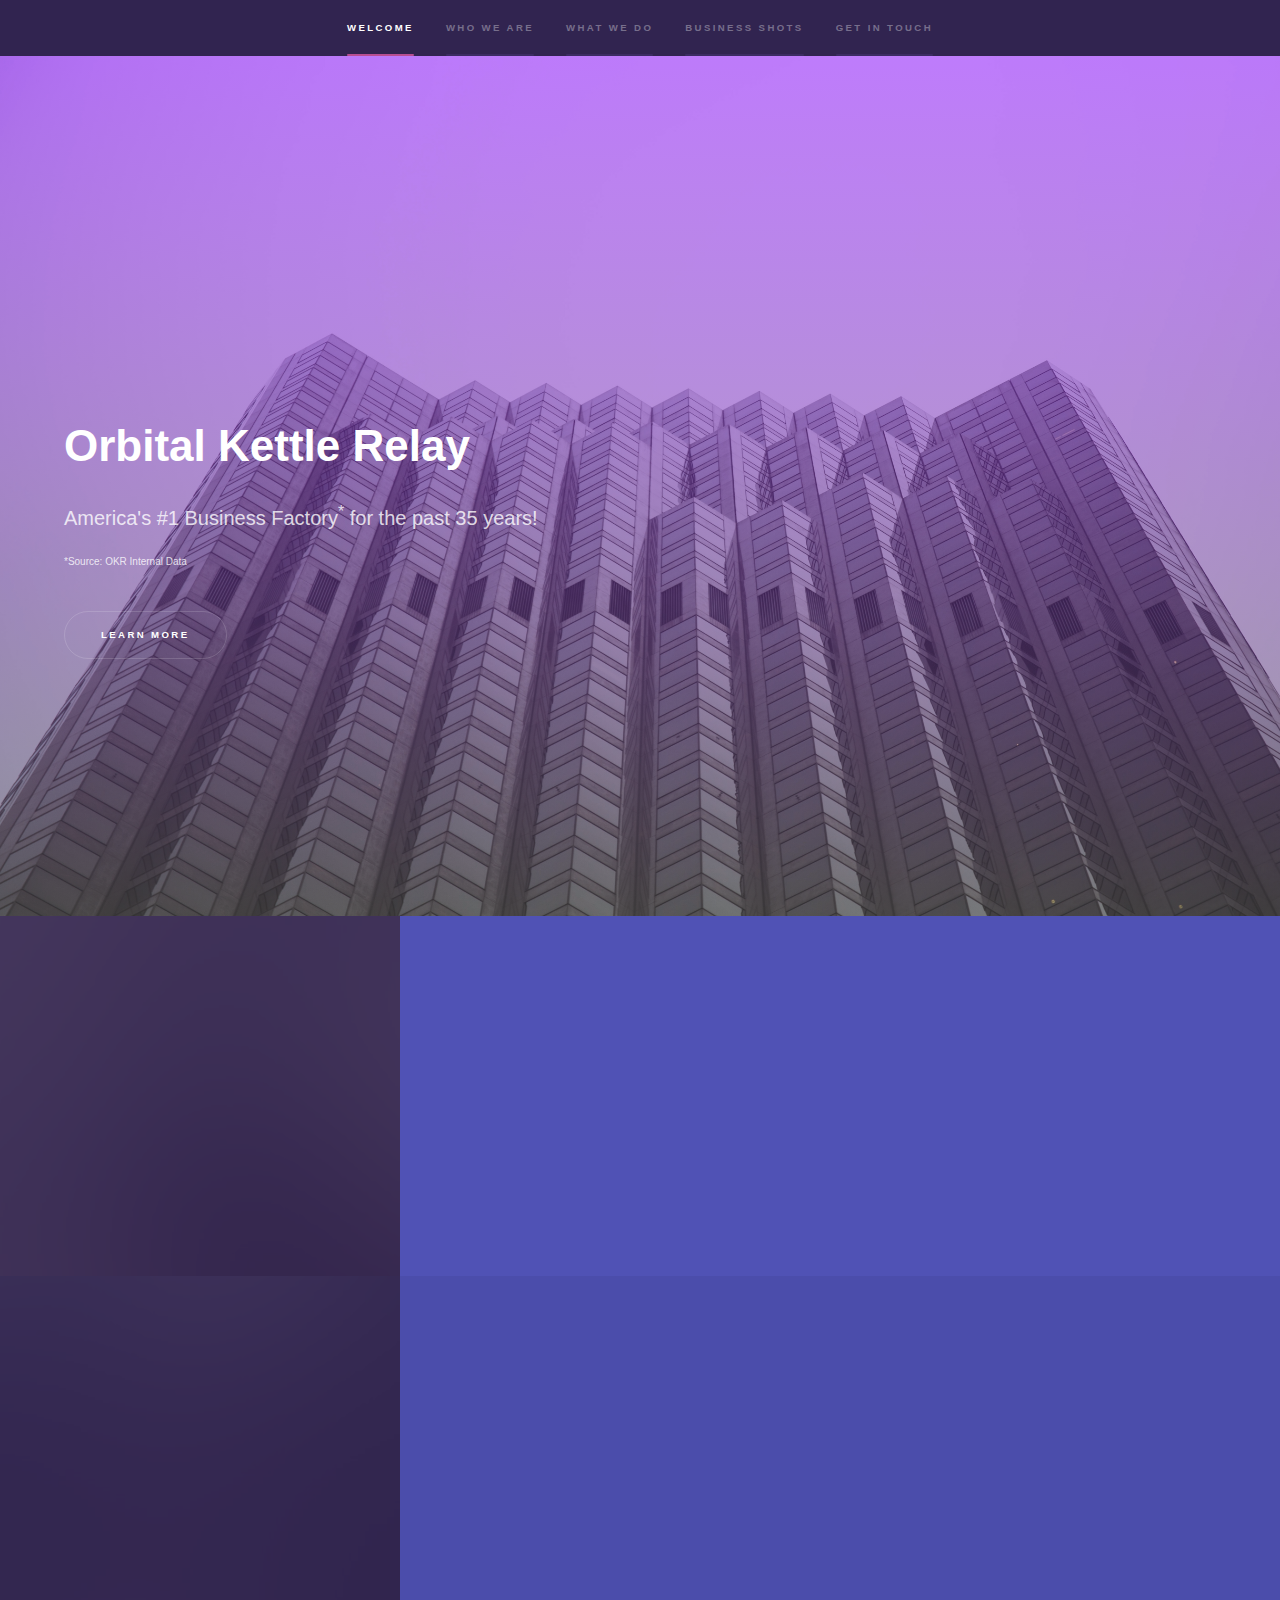
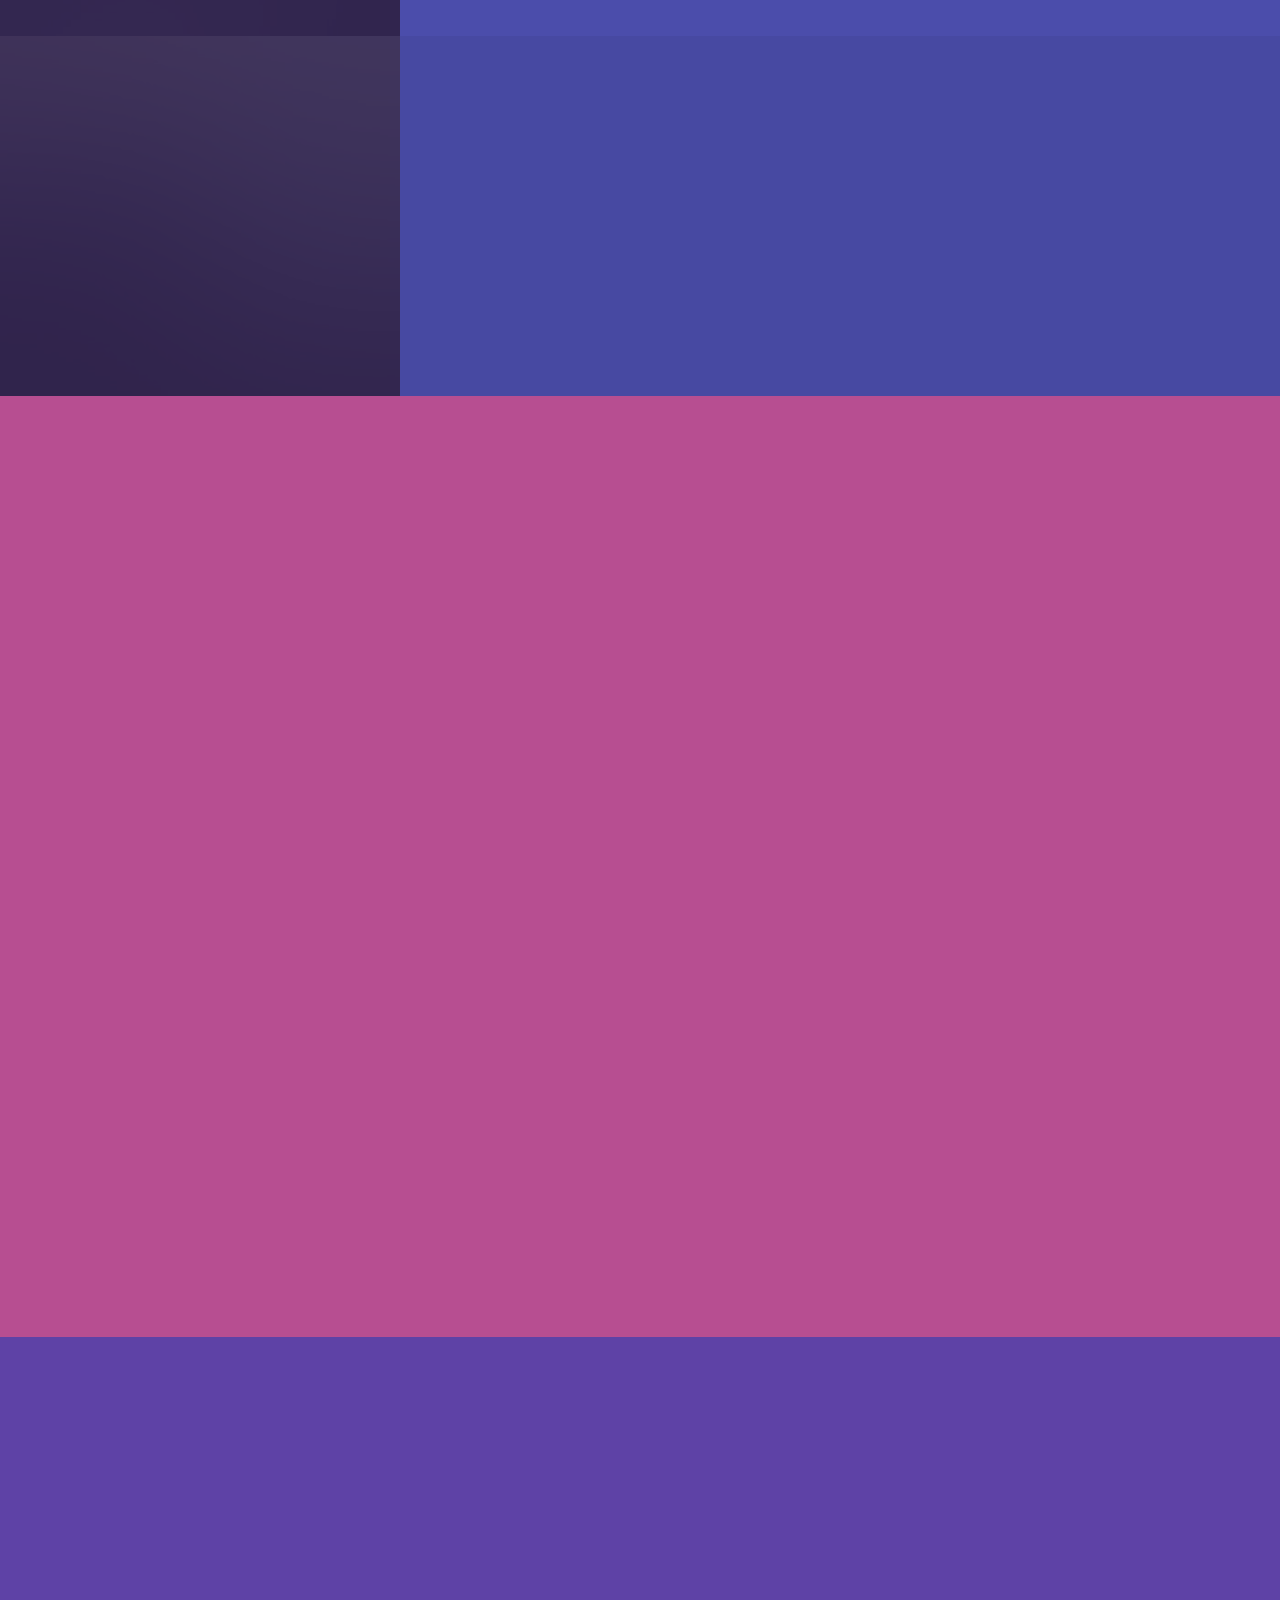
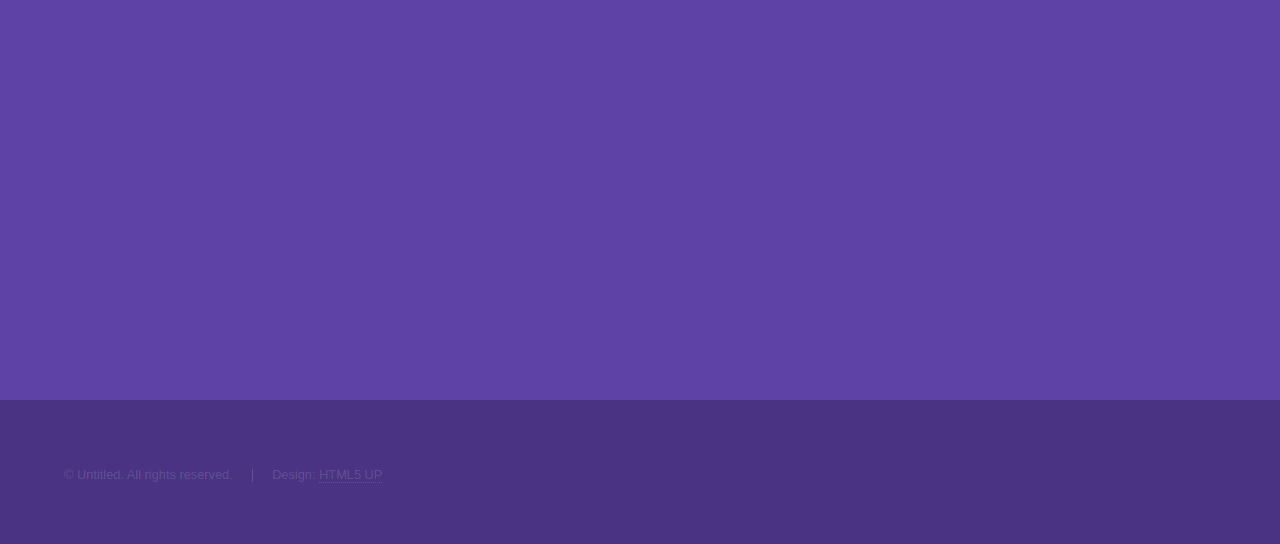
==== commit 3186ffd4: "Add mario" ====
--- a/index.html
+++ b/index.html
@@ -35,6 +35,7 @@
 				<!-- Intro -->
 					<section id="intro" class="wrapper style1 fullscreen fade-up">
 						<div class="inner">
+							<div class="mario"><img src="images/mario.gif"/></div>
 							<h1>Orbital Kettle Relay</h1>
 							<p>America's #1 Business Factory<sup>*</sup> for the past 35 years!</br><sub>*Source: OKR Internal Data</sub></p>
 							<ul class="actions">
--- a/assets/css/main.css
+++ b/assets/css/main.css
@@ -1,4 +1,27 @@
 @import url(fontawesome-all.min.css);
+
+/* Adjustments */
+.mario {
+	height: 100px;
+	overflow-x: hidden;
+	width: 100%;
+	max-width: 100%;
+}
+.mario img {
+	height: 200px;
+    position: absolute;
+	max-width: 100%;
+    left: -100%;
+    margin: 7em -244px;
+    animation: slide 4s 5s;
+	overflow-x: hidden;
+}
+@keyframes slide {
+    0% { left: -150%; }
+    35% { left: 50%; }
+    65% { left: 50%; }
+    100% { left: 150%; }
+}
 
 /*
 	Hyperspace by HTML5 UP
